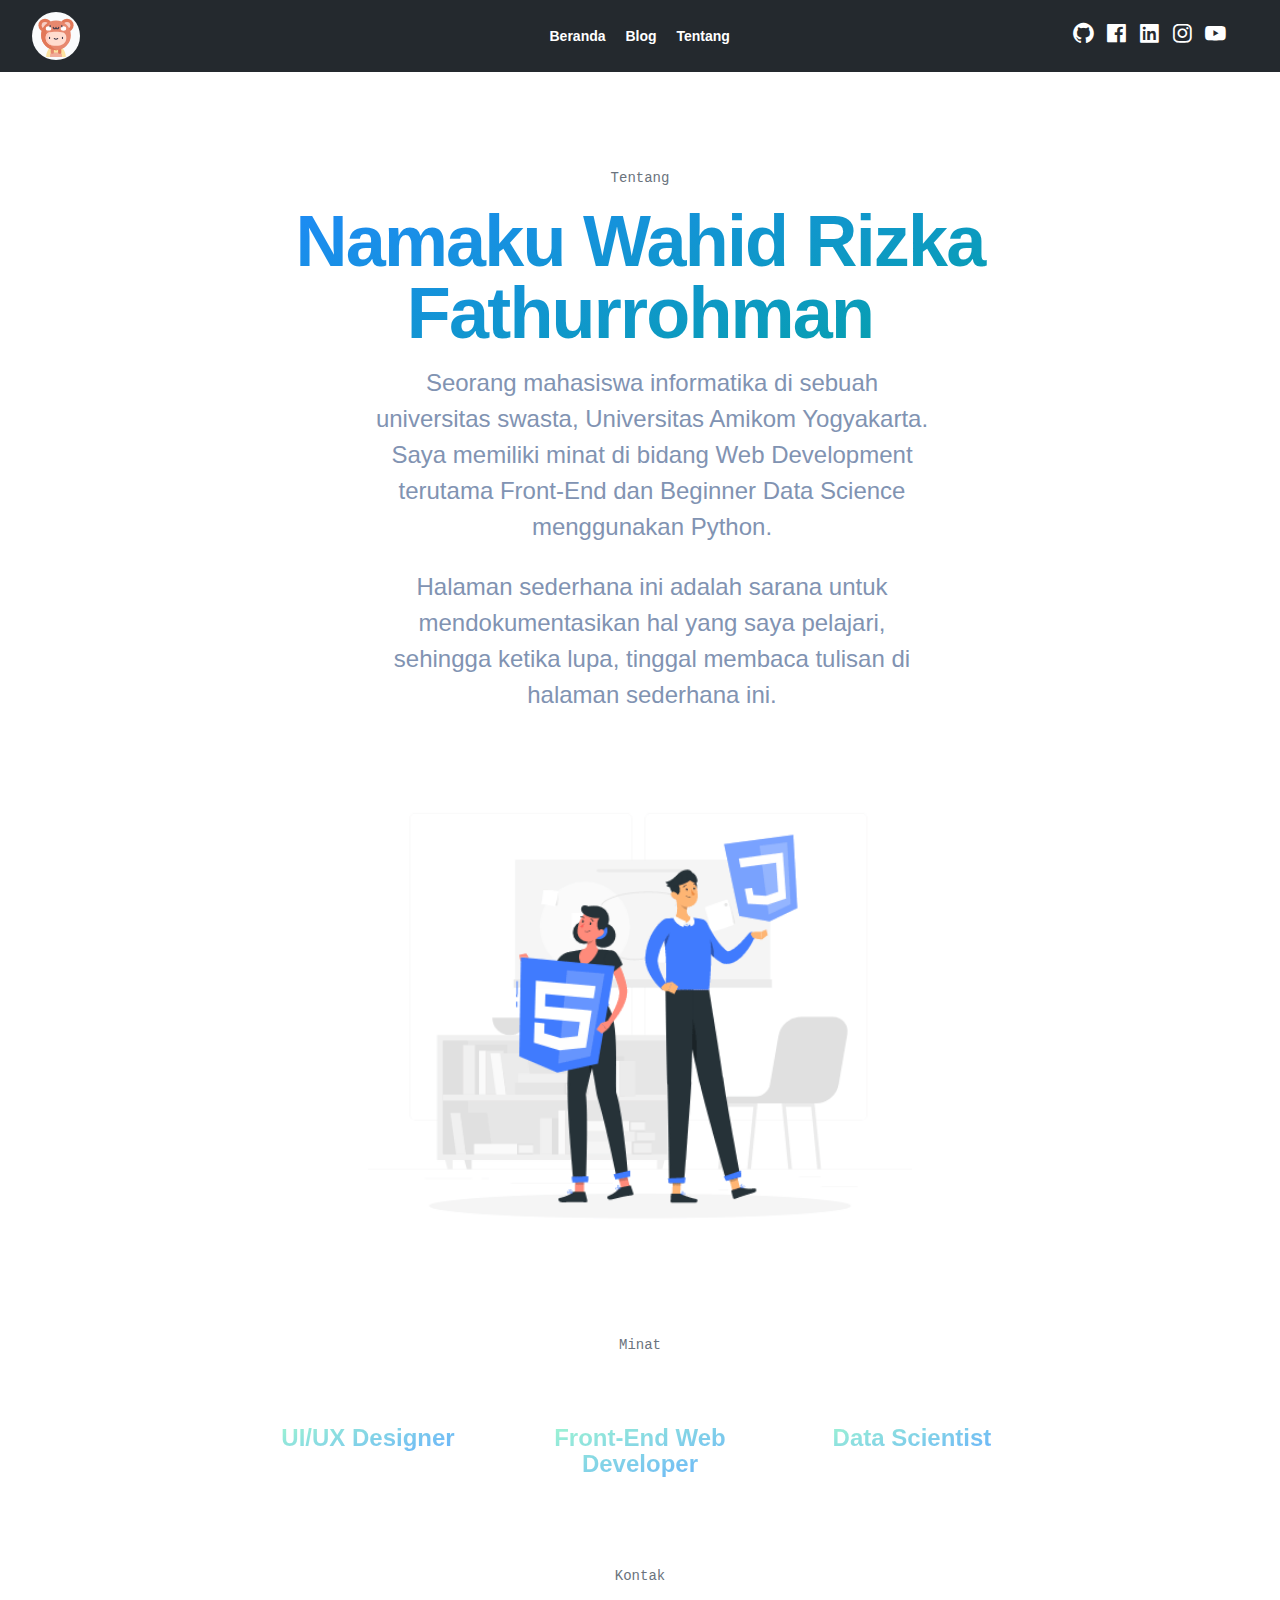
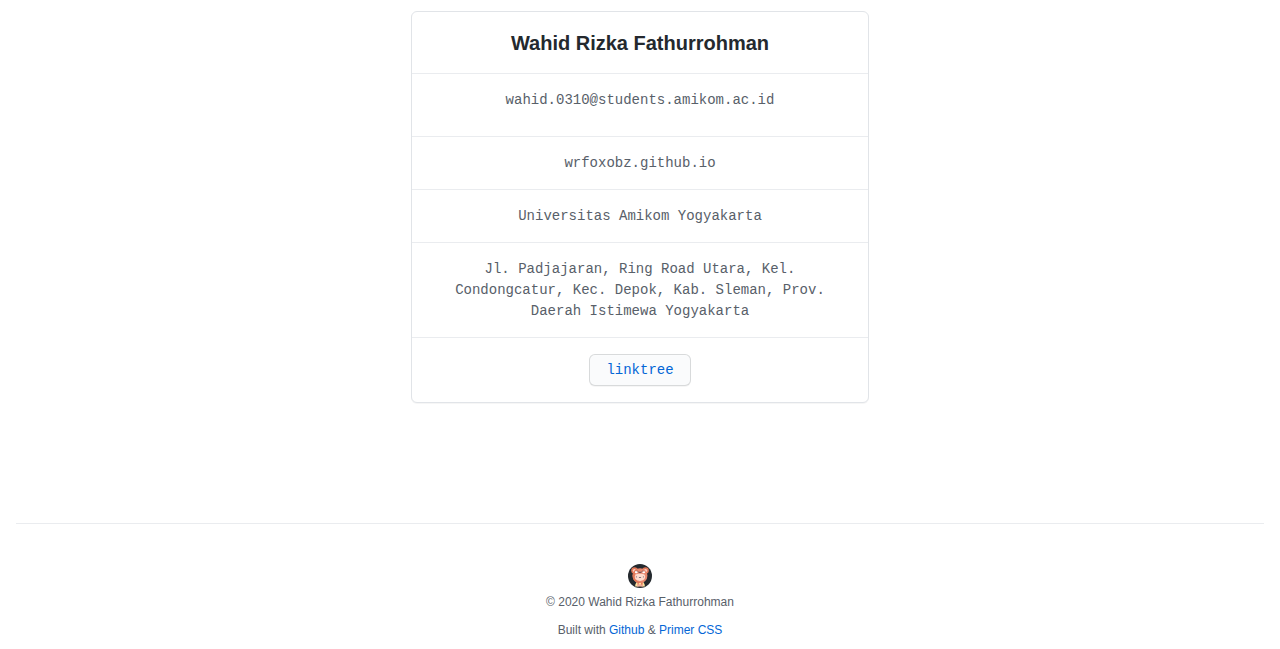
==== about.html @ 82e29614 "text modified" ====
<!DOCTYPE html>
<html lang="en">

<head>
    <meta charset="UTF-8">
    <meta name="viewport" content="width=device-width, initial-scale=1.0">
    <link rel="stylesheet" href="assets/css/primer.css">
    <link rel="stylesheet" href="assets/css/primer-git.css">
    <link rel="stylesheet" href="assets/css/primer-github.css">
    <link href='https://unpkg.com/boxicons@2.0.7/css/boxicons.min.css' rel='stylesheet'>

    <link rel="icon" href="assets/images/wrfmark-dark.svg">
    <title>About Wahid Rizka Fathurrohman</title>
</head>

<body class="page-responsive">
    <!-- Header -->
    <header class="Header px-3 px-md-4 px-lg-5 flex-wrap flex-md-nowrap anim-fade-in">
        <div class="Header-item mt-n1 mb-n1 d-none d-md-flex width-full">
            <a class="Header-link d-flex flex-column" href="index.html">
                <img height="48" src="assets/images/wrfmark-white.svg" alt="logo" title="Hi there, this is Wahid Rizka!">
            </a>
        </div>
        <div class="Header-item d-md-none">
            <button class="Header-link btn-link" type="button">
                    <i class='bx bx-menu bx-sm'></i>
                </button>
        </div>
        <div class="Header-item flex-column flex-md-row width-full flex-order-0 mr-0 mr-md-3 mt-3 mt-md-0 d-md-flex flex-order-1">
            <nav class="d-flex flex-column flex-md-row flex-self-stretch flex-md-self-auto d-none d-md-block">
                <a class="Header-link mt-md-n3 mb-md-n3 py-2 py-md-3 mr-0 mr-md-3 border-top border-md-top-0 border-white-fade-15" href="index.html">
                        Beranda
                    </a>
                <a class="Header-link mt-md-n3 mb-md-n3 py-2 py-md-3 mr-0 mr-md-3 border-top border-md-top-0 border-white-fade-15" href="blog.html">
                        Blog
                    </a>
                <a class="Header-link mt-md-n3 mb-md-n3 py-2 py-md-3 mr-0 mr-md-3 border-top border-md-top-0 border-white-fade-15" href="about.html">
                        Tentang
                    </a>
            </nav>
        </div>
        <div class="Header-item Header-item--full flex-justify-center d-md-none position-relative ">
            <a class="Header-link" href="#">
                <img height="48" src="assets/images/wrfmark-white.svg" alt="logo" title="Hi there, this is Wahid Rizka!">
            </a>
        </div>
        <div class="Header-item flex-column flex-md-row mr-0 mr-md-3 mt-3 mt-md-0 d-md-flex flex-order-2 d-none d-md-block">
            <a class="Header-link btn-link px-1" href="https://github.com/wrfOxobz" target="_blank">
                <i class='bx bxl-github bx-sm' title="Wahid Rizka on Github"></i>
            </a>
            <a class="Header-link btn-link px-1" href="https://www.facebook.com/wahidrizka03/" target="_blank">
                <i class='bx bxl-facebook-square bx-sm' title="Wahid Rizka on Facebook"></i>
            </a>
            <a class="Header-link btn-link px-1" href="https://www.linkedin.com/in/wahidrizka/" target="_blank">
                <i class='bx bxl-linkedin-square bx-sm' title="Wahid Rizka on LinkedIn"></i>
            </a>
            <a class="Header-link btn-link px-1" href="https://www.instagram.com/_wahidrizka/" target="_blank">
                <i class='bx bxl-instagram bx-sm' title="Wahid Rizka on Instagram"></i>
            </a>
            <a class="Header-link btn-link px-1" href="https://www.youtube.com/channel/UCZvTsy0wsMLFKFNL1YYfr5g" target="_blank">
                <i class='bx bxl-youtube bx-sm' title="Wahid Rizka on Youtube"></i>
            </a>
        </div>
        <div class="Header-item d-md-none">
            <details class="dropdown details-reset details-overlay d-inline-block Header-link btn-link">
                <summary aria-haspopup="true">
                    <i class='bx bx-plus bx-sm'></i>
                </summary>

                <ul class="dropdown-menu dropdown-menu-sw">
                    <li>
                        <a class="dropdown-item d-flex flex-row" href="https://github.com/wrfOxobz" target="_blank">
                            <i class='bx bxl-github bx-sm'></i>
                            <span class="ml-1">Github</span>
                        </a>
                    </li>
                    <li>
                        <a class="dropdown-item d-flex flex-row" href="https://www.facebook.com/wahidrizka03/" target="_blank">
                            <i class='bx bxl-facebook-square bx-sm'></i>
                            <span class="ml-1">Facebook</span>
                        </a>
                    </li>
                    <li>
                        <a class="dropdown-item d-flex flex-row" href="https://www.linkedin.com/in/wahidrizka/" target="_blank">
                            <i class='bx bxl-linkedin-square bx-sm'></i>
                            <span class="ml-1">LinkedIn</span>
                        </a>
                    </li>
                    <li>
                        <a class="dropdown-item d-flex flex-row" href="https://www.instagram.com/_wahidrizka/" target="_blank">
                            <i class='bx bxl-instagram bx-sm'></i>
                            <span class="ml-1">Instagram</span>
                        </a>
                    </li>
                    <li>
                        <a class="dropdown-item d-flex flex-row" href="https://www.youtube.com/channel/UCZvTsy0wsMLFKFNL1YYfr5g" target="_blank">
                            <i class='bx bxl-youtube bx-sm'></i>
                            <span class="ml-1">Youtube</span>
                        </a>
                    </li>
                </ul>
            </details>
        </div>
    </header>
    <!-- End Header -->

    <!-- Main -->
    <main class="container-lg px-3 px-md-5 overflow-hidden py-4 p-responsive text-center py-7 py-md-10">
        <h2 class="f5 text-normal text-gray-light mb-3 text-mono">Tentang</h2>
        <h1 class="h2-5-mktg-fluid h1-sm-mktg-fluid h0-lg-mktg-fluid mb-3-fluid position-relative z-2 text-gradient-blue-green">
            Namaku Wahid Rizka Fathurrohman
        </h1>
        <div class="container-sm mx-auto">
            <p class="f4-mktg-fluid f2-sm-mktg-fluid text-gray-light-mktg mr-lg-n4-fluid mb-4-fluid lh-condensed lh-sm-default position-relative z-2">
                Seorang mahasiswa informatika di sebuah universitas swasta, Universitas Amikom Yogyakarta. Saya memiliki minat di bidang Web Development terutama Front-End dan Beginner Data Science menggunakan Python.
            </p>
            <p class="f4-mktg-fluid f2-sm-mktg-fluid text-gray-light-mktg mr-lg-n4-fluid mb-4-fluid lh-condensed lh-sm-default position-relative z-2">
                Halaman sederhana ini adalah sarana untuk mendokumentasikan hal yang saya pelajari, sehingga ketika lupa, tinggal membaca tulisan di halaman sederhana ini.
            </p>
            <img class="width-full mt-3" src="assets/images/Languages.gif" alt="">
        </div>
        <div class="container-md pt-5 mb-4">
            <h2 class="f5 text-normal text-gray-light text-mono">Minat</h2>
            <aside class="d-md-flex flex-column flex-md-row py-4 pb-md-5 gutter-md-spacious">
                <div class="p-4 p-md-0 col-md-4 mb-md-0">
                    <div class="pt-4 no-underline">
                        <img src="https://ghicons.github.com/assets/images/blue/svg/GitHub%20Mobile.svg" alt="">
                        <h3 class="h5-5-mktg-fluid h4-md-mktg-fluid text-gradient-mint-blue-dark">UI/UX Designer</h3>
                    </div>
                </div>
                <div class="p-4 p-md-0 col-md-4 mb-md-0">
                    <div class="pt-4 no-underline">
                        <img src="https://ghicons.github.com/assets/images/blue/svg/GitHub%20CLI.svg" alt="">
                        <h3 class="h5-5-mktg-fluid h4-md-mktg-fluid text-gradient-mint-blue-dark">Front-End Web Developer</h3>
                    </div>
                </div>
                <div class="p-4 p-md-0 col-md-4 mb-md-0">
                    <div class="pt-4 no-underline">
                        <img src="https://ghicons.github.com/assets/images/blue/svg/Machine%20learning.svg" alt="">
                        <h3 class="h5-5-mktg-fluid h4-md-mktg-fluid text-gradient-mint-blue-dark">Data Scientist</h3>
                    </div>
                </div>
            </aside>
        </div>
        <div class="container-md pt-5 col-6 p-responsive">
            <h2 class="f5 text-normal text-gray-light text-mono">Kontak</h2>
            <div class="Box box-shadow my-4">
                <div class="Box-row">
                    <h3 class="m-0">Wahid Rizka Fathurrohman</h3>
                </div>
                <div class="Box-row Box-row--hover-blue">
                    <p class="text-gray text-mono">
                        wahid.0310@students.amikom.ac.id
                    </p>
                </div>
                <div class="Box-row Box-row--hover-blue">
                    <p class="mb-0 text-gray text-mono">
                        wrfoxobz.github.io
                    </p>
                </div>
                <div class=" Box-row Box-row--hover-blue ">
                    <p class="mb-0 text-gray text-mono ">
                        Universitas Amikom Yogyakarta
                    </p>
                </div>
                <div class="Box-row Box-row--hover-blue ">
                    <p class="mb-0 text-gray text-mono ">
                        Jl. Padjajaran, Ring Road Utara, Kel. Condongcatur, Kec. Depok, Kab. Sleman, Prov. Daerah Istimewa Yogyakarta
                    </p>
                </div>
                <div class="Box-row Box-row--hover-blue">
                    <a class="btn btn-outline text-mono no-underline" href="https://linktr.ee/wahidrizka" target="_blank">
                        linktree
                    </a>
                </div>
            </div>
        </div>
    </main>
    <!-- End Main -->

    <!-- Footer -->
    <footer class="footer container-xl width-full p-responsive ">
        <div class="d-flex flex-column flex-wrap flex-items-center pt-6 f6 text-gray border-top border-gray-light ">
            <a aria-label="Homepage " title=" " class="footer-octicon " href="index.html ">
                <img src="assets/images/wrfmark-dark.svg " height="24 " alt=" ">
            </a>
            <p>© 2020 Wahid Rizka Fathurrohman</p>
            <p>Built with <a href="https://github.com/ " target="_blank ">Github</a> & <a href="https://primer.style/css/ " target="_blank ">Primer CSS</a></p>
        </div>
    </footer>
    <!-- End Footer -->
    <!-- Main JS -->
    <script src="assets/js/main.js "></script>
</body>

</html>
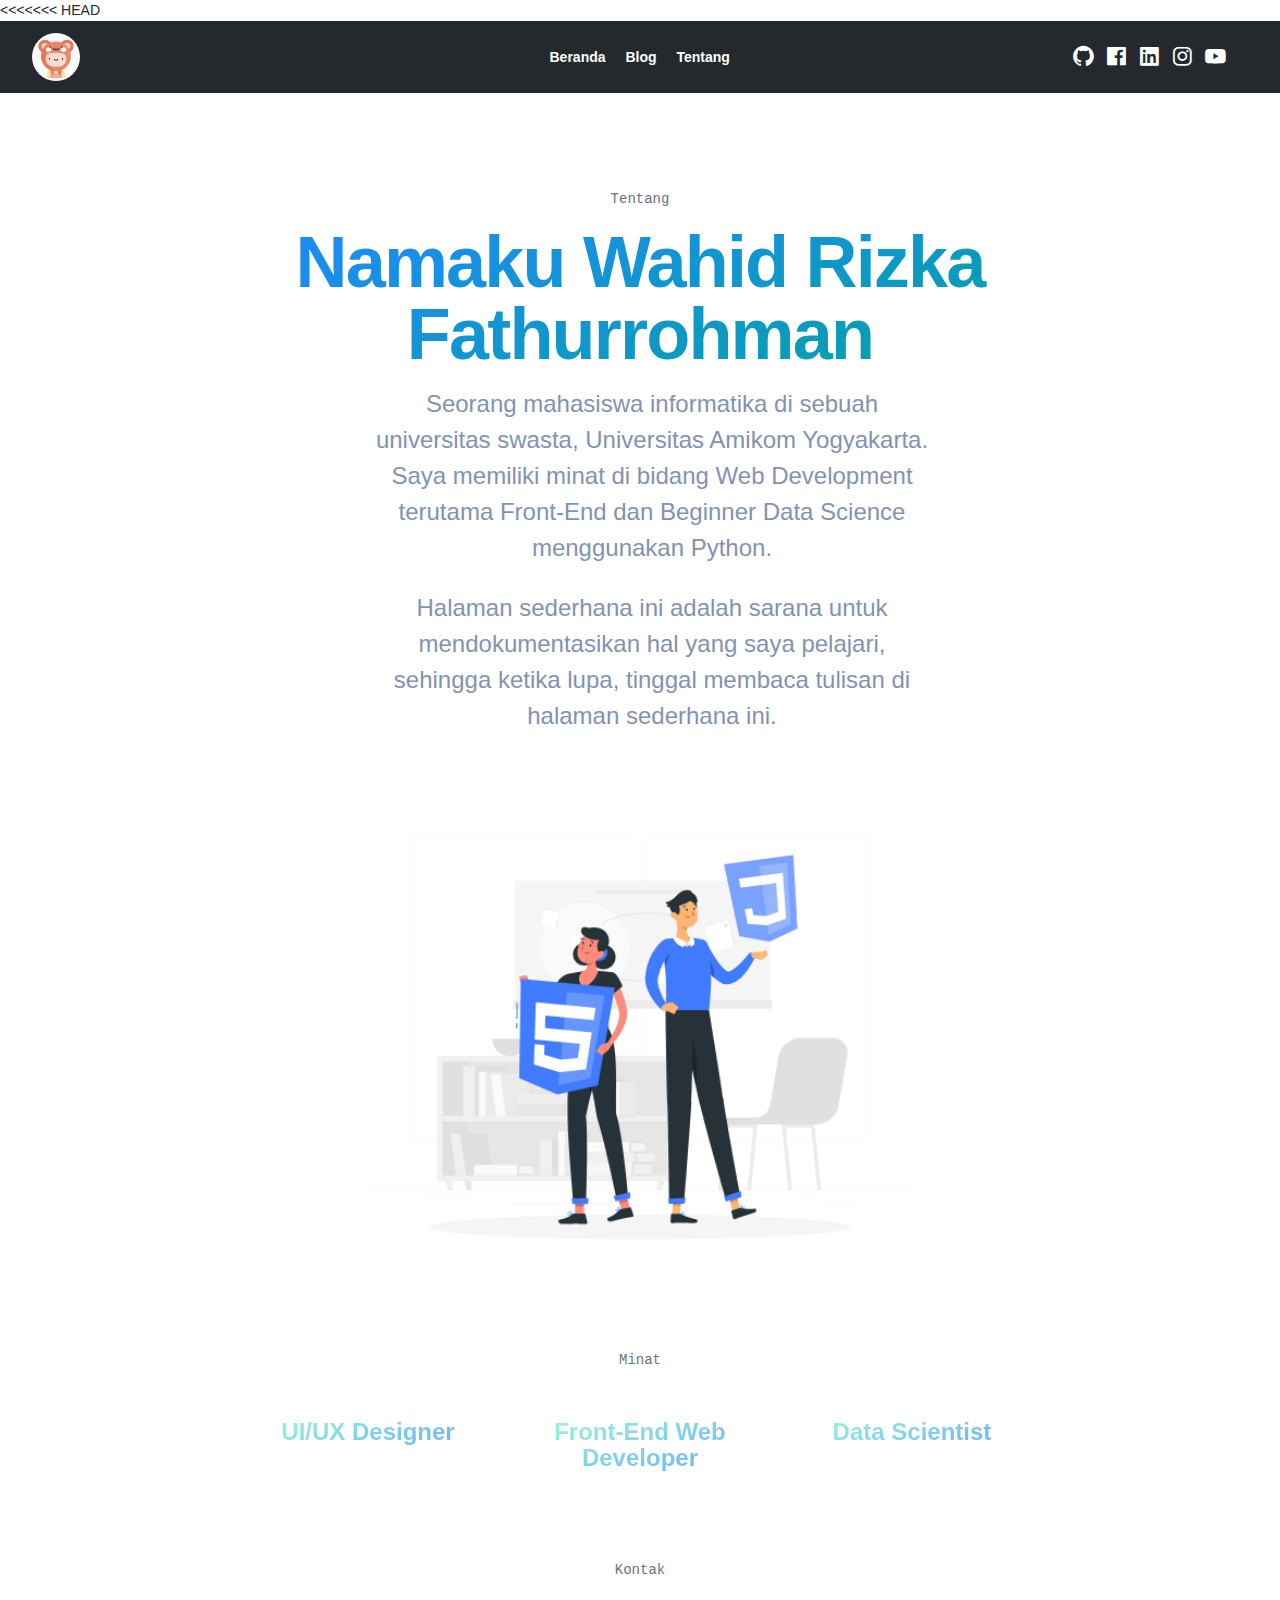
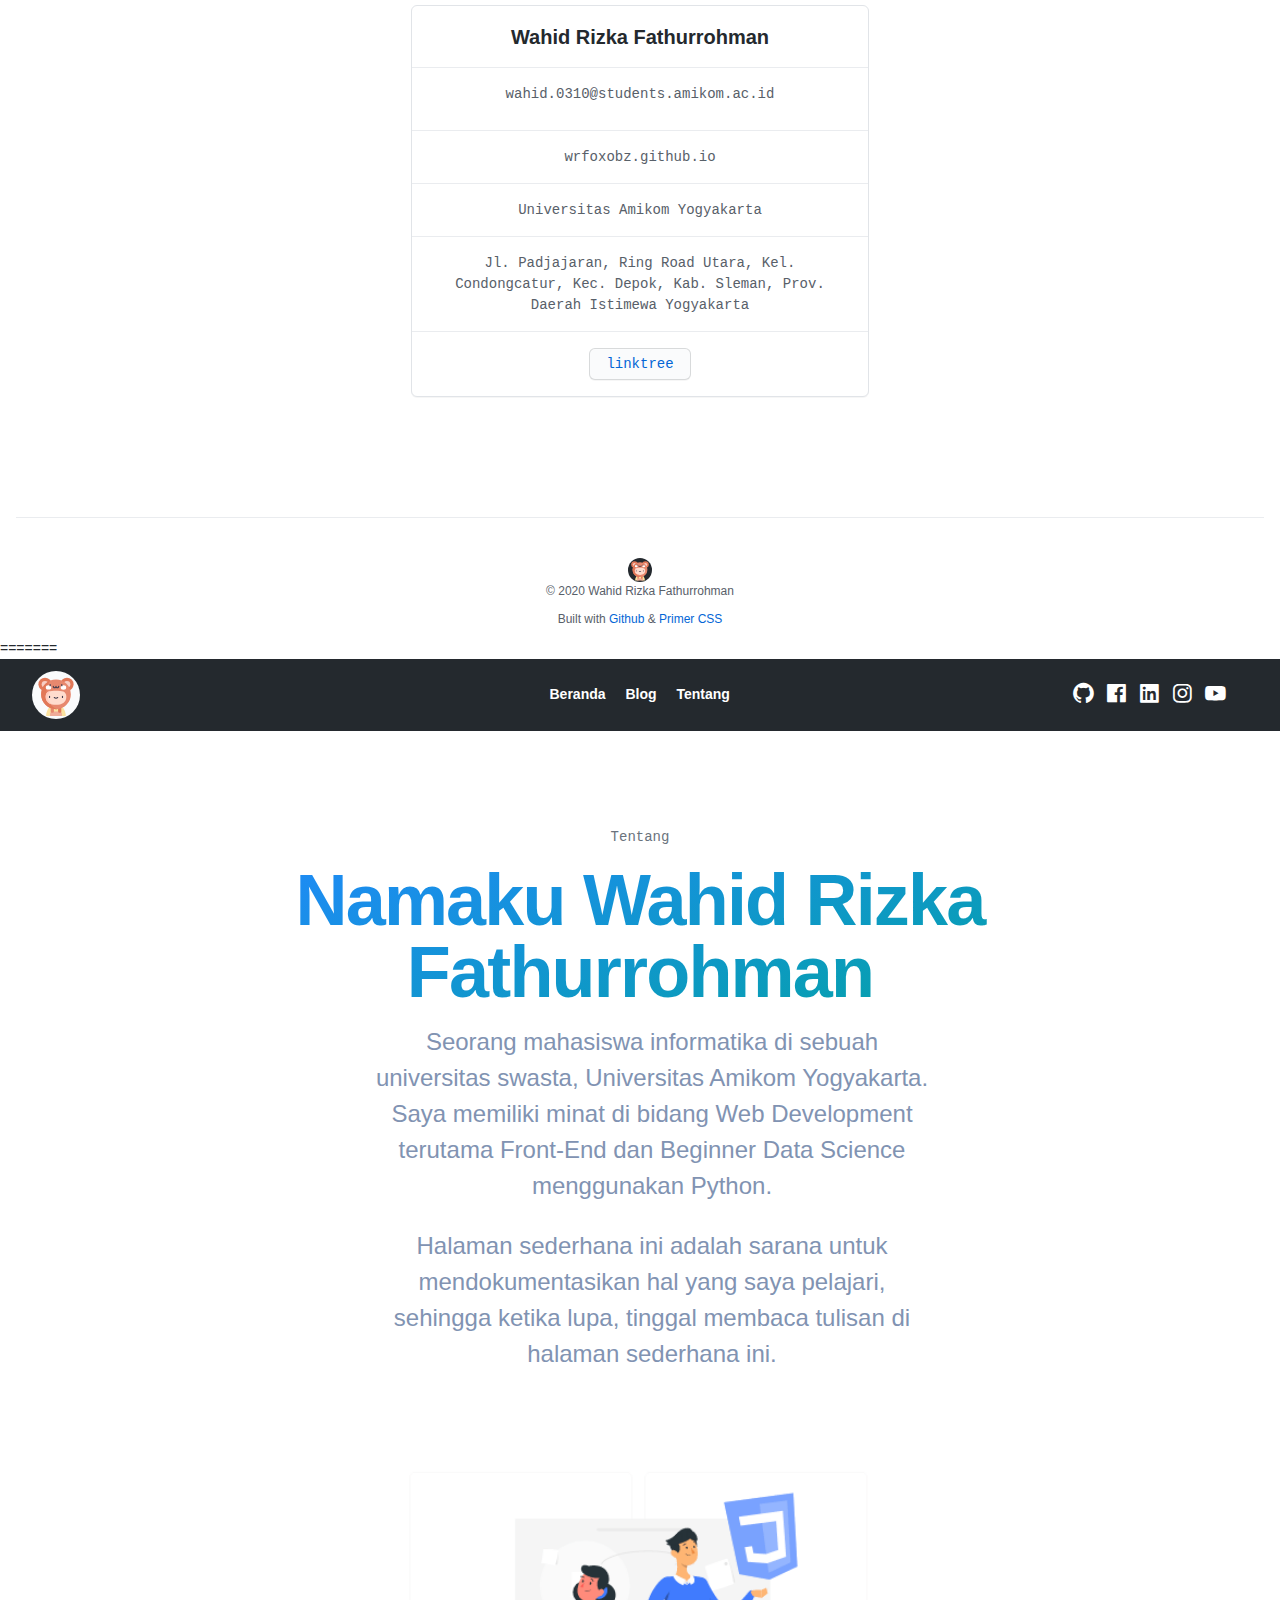
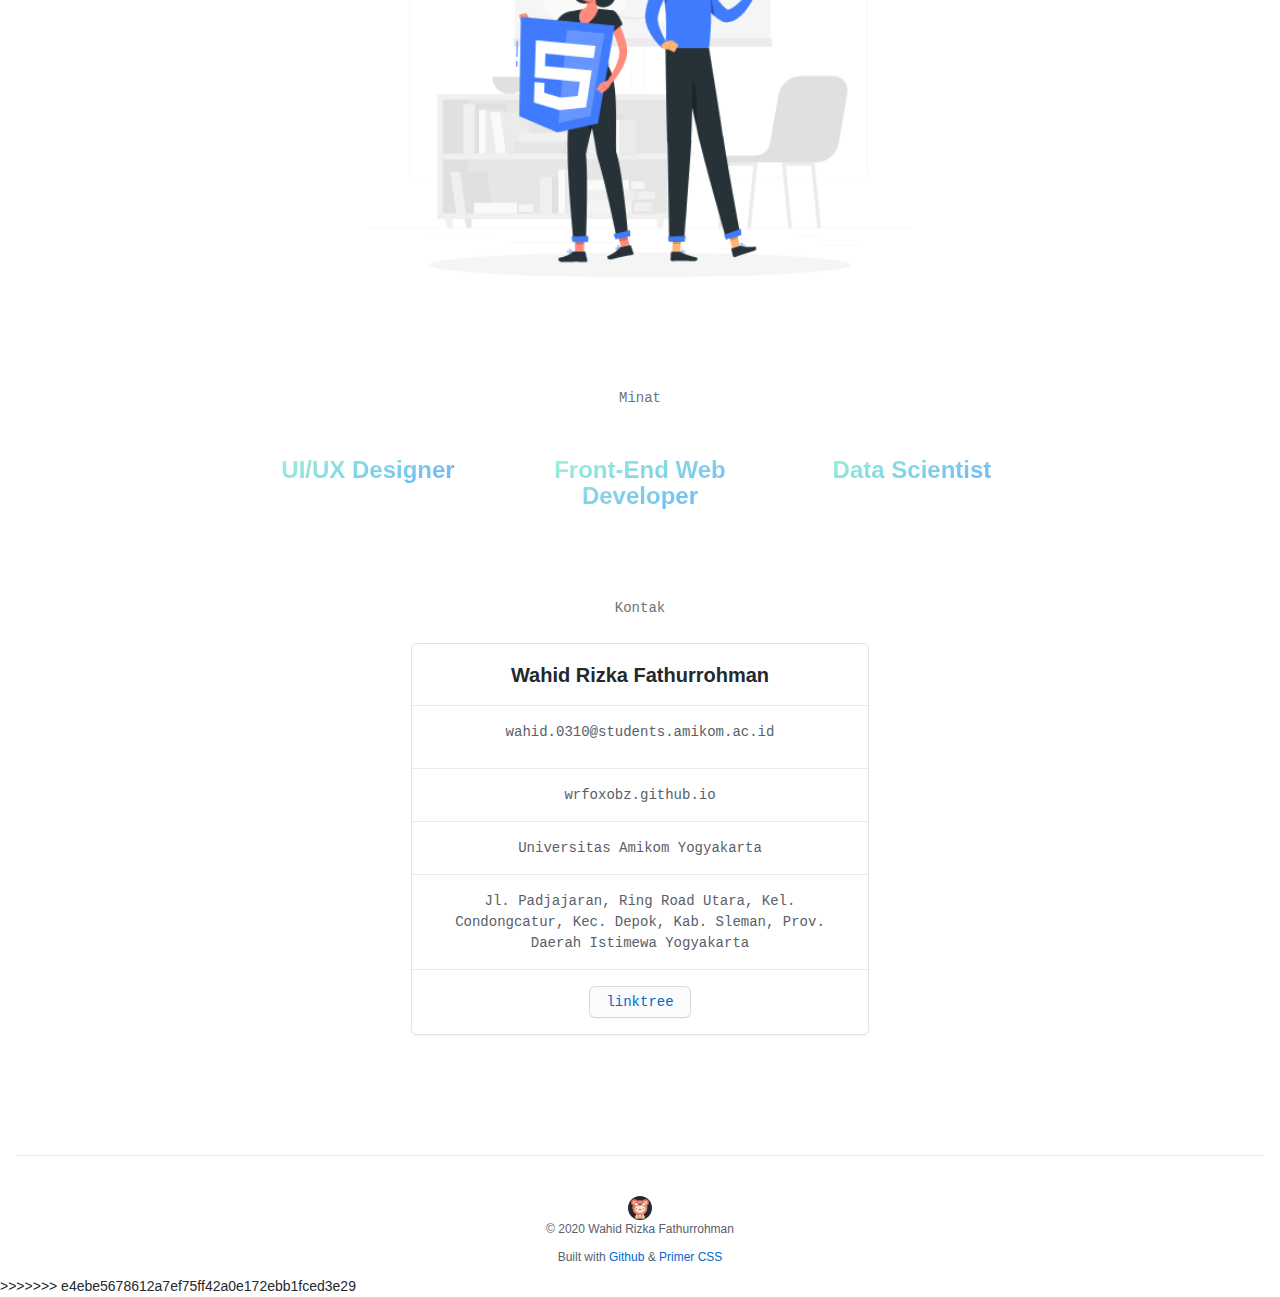
==== commit bbb67974: "update blog page" ====
--- a/about.html
+++ b/about.html
@@ -1,196 +1,394 @@
-<!DOCTYPE html>
-<html lang="en">
-
-<head>
-    <meta charset="UTF-8">
-    <meta name="viewport" content="width=device-width, initial-scale=1.0">
-    <link rel="stylesheet" href="assets/css/primer.css">
-    <link rel="stylesheet" href="assets/css/primer-git.css">
-    <link rel="stylesheet" href="assets/css/primer-github.css">
-    <link href='https://unpkg.com/boxicons@2.0.7/css/boxicons.min.css' rel='stylesheet'>
-
-    <link rel="icon" href="assets/images/wrfmark-dark.svg">
-    <title>About Wahid Rizka Fathurrohman</title>
-</head>
-
-<body class="page-responsive">
-    <!-- Header -->
-    <header class="Header px-3 px-md-4 px-lg-5 flex-wrap flex-md-nowrap anim-fade-in">
-        <div class="Header-item mt-n1 mb-n1 d-none d-md-flex width-full">
-            <a class="Header-link d-flex flex-column" href="index.html">
-                <img height="48" src="assets/images/wrfmark-white.svg" alt="logo" title="Hi there, this is Wahid Rizka!">
-            </a>
-        </div>
-        <div class="Header-item d-md-none">
-            <button class="Header-link btn-link" type="button">
-                    <i class='bx bx-menu bx-sm'></i>
-                </button>
-        </div>
-        <div class="Header-item flex-column flex-md-row width-full flex-order-0 mr-0 mr-md-3 mt-3 mt-md-0 d-md-flex flex-order-1">
-            <nav class="d-flex flex-column flex-md-row flex-self-stretch flex-md-self-auto d-none d-md-block">
-                <a class="Header-link mt-md-n3 mb-md-n3 py-2 py-md-3 mr-0 mr-md-3 border-top border-md-top-0 border-white-fade-15" href="index.html">
-                        Beranda
-                    </a>
-                <a class="Header-link mt-md-n3 mb-md-n3 py-2 py-md-3 mr-0 mr-md-3 border-top border-md-top-0 border-white-fade-15" href="blog.html">
-                        Blog
-                    </a>
-                <a class="Header-link mt-md-n3 mb-md-n3 py-2 py-md-3 mr-0 mr-md-3 border-top border-md-top-0 border-white-fade-15" href="about.html">
-                        Tentang
-                    </a>
-            </nav>
-        </div>
-        <div class="Header-item Header-item--full flex-justify-center d-md-none position-relative ">
-            <a class="Header-link" href="#">
-                <img height="48" src="assets/images/wrfmark-white.svg" alt="logo" title="Hi there, this is Wahid Rizka!">
-            </a>
-        </div>
-        <div class="Header-item flex-column flex-md-row mr-0 mr-md-3 mt-3 mt-md-0 d-md-flex flex-order-2 d-none d-md-block">
-            <a class="Header-link btn-link px-1" href="https://github.com/wrfOxobz" target="_blank">
-                <i class='bx bxl-github bx-sm' title="Wahid Rizka on Github"></i>
-            </a>
-            <a class="Header-link btn-link px-1" href="https://www.facebook.com/wahidrizka03/" target="_blank">
-                <i class='bx bxl-facebook-square bx-sm' title="Wahid Rizka on Facebook"></i>
-            </a>
-            <a class="Header-link btn-link px-1" href="https://www.linkedin.com/in/wahidrizka/" target="_blank">
-                <i class='bx bxl-linkedin-square bx-sm' title="Wahid Rizka on LinkedIn"></i>
-            </a>
-            <a class="Header-link btn-link px-1" href="https://www.instagram.com/_wahidrizka/" target="_blank">
-                <i class='bx bxl-instagram bx-sm' title="Wahid Rizka on Instagram"></i>
-            </a>
-            <a class="Header-link btn-link px-1" href="https://www.youtube.com/channel/UCZvTsy0wsMLFKFNL1YYfr5g" target="_blank">
-                <i class='bx bxl-youtube bx-sm' title="Wahid Rizka on Youtube"></i>
-            </a>
-        </div>
-        <div class="Header-item d-md-none">
-            <details class="dropdown details-reset details-overlay d-inline-block Header-link btn-link">
-                <summary aria-haspopup="true">
-                    <i class='bx bx-plus bx-sm'></i>
-                </summary>
-
-                <ul class="dropdown-menu dropdown-menu-sw">
-                    <li>
-                        <a class="dropdown-item d-flex flex-row" href="https://github.com/wrfOxobz" target="_blank">
-                            <i class='bx bxl-github bx-sm'></i>
-                            <span class="ml-1">Github</span>
-                        </a>
-                    </li>
-                    <li>
-                        <a class="dropdown-item d-flex flex-row" href="https://www.facebook.com/wahidrizka03/" target="_blank">
-                            <i class='bx bxl-facebook-square bx-sm'></i>
-                            <span class="ml-1">Facebook</span>
-                        </a>
-                    </li>
-                    <li>
-                        <a class="dropdown-item d-flex flex-row" href="https://www.linkedin.com/in/wahidrizka/" target="_blank">
-                            <i class='bx bxl-linkedin-square bx-sm'></i>
-                            <span class="ml-1">LinkedIn</span>
-                        </a>
-                    </li>
-                    <li>
-                        <a class="dropdown-item d-flex flex-row" href="https://www.instagram.com/_wahidrizka/" target="_blank">
-                            <i class='bx bxl-instagram bx-sm'></i>
-                            <span class="ml-1">Instagram</span>
-                        </a>
-                    </li>
-                    <li>
-                        <a class="dropdown-item d-flex flex-row" href="https://www.youtube.com/channel/UCZvTsy0wsMLFKFNL1YYfr5g" target="_blank">
-                            <i class='bx bxl-youtube bx-sm'></i>
-                            <span class="ml-1">Youtube</span>
-                        </a>
-                    </li>
-                </ul>
-            </details>
-        </div>
-    </header>
-    <!-- End Header -->
-
-    <!-- Main -->
-    <main class="container-lg px-3 px-md-5 overflow-hidden py-4 p-responsive text-center py-7 py-md-10">
-        <h2 class="f5 text-normal text-gray-light mb-3 text-mono">Tentang</h2>
-        <h1 class="h2-5-mktg-fluid h1-sm-mktg-fluid h0-lg-mktg-fluid mb-3-fluid position-relative z-2 text-gradient-blue-green">
-            Namaku Wahid Rizka Fathurrohman
-        </h1>
-        <div class="container-sm mx-auto">
-            <p class="f4-mktg-fluid f2-sm-mktg-fluid text-gray-light-mktg mr-lg-n4-fluid mb-4-fluid lh-condensed lh-sm-default position-relative z-2">
-                Seorang mahasiswa informatika di sebuah universitas swasta, Universitas Amikom Yogyakarta. Saya memiliki minat di bidang Web Development terutama Front-End dan Beginner Data Science menggunakan Python.
-            </p>
-            <p class="f4-mktg-fluid f2-sm-mktg-fluid text-gray-light-mktg mr-lg-n4-fluid mb-4-fluid lh-condensed lh-sm-default position-relative z-2">
-                Halaman sederhana ini adalah sarana untuk mendokumentasikan hal yang saya pelajari, sehingga ketika lupa, tinggal membaca tulisan di halaman sederhana ini.
-            </p>
-            <img class="width-full mt-3" src="assets/images/Languages.gif" alt="">
-        </div>
-        <div class="container-md pt-5 mb-4">
-            <h2 class="f5 text-normal text-gray-light text-mono">Minat</h2>
-            <aside class="d-md-flex flex-column flex-md-row py-4 pb-md-5 gutter-md-spacious">
-                <div class="p-4 p-md-0 col-md-4 mb-md-0">
-                    <div class="pt-4 no-underline">
-                        <img src="https://ghicons.github.com/assets/images/blue/svg/GitHub%20Mobile.svg" alt="">
-                        <h3 class="h5-5-mktg-fluid h4-md-mktg-fluid text-gradient-mint-blue-dark">UI/UX Designer</h3>
-                    </div>
-                </div>
-                <div class="p-4 p-md-0 col-md-4 mb-md-0">
-                    <div class="pt-4 no-underline">
-                        <img src="https://ghicons.github.com/assets/images/blue/svg/GitHub%20CLI.svg" alt="">
-                        <h3 class="h5-5-mktg-fluid h4-md-mktg-fluid text-gradient-mint-blue-dark">Front-End Web Developer</h3>
-                    </div>
-                </div>
-                <div class="p-4 p-md-0 col-md-4 mb-md-0">
-                    <div class="pt-4 no-underline">
-                        <img src="https://ghicons.github.com/assets/images/blue/svg/Machine%20learning.svg" alt="">
-                        <h3 class="h5-5-mktg-fluid h4-md-mktg-fluid text-gradient-mint-blue-dark">Data Scientist</h3>
-                    </div>
-                </div>
-            </aside>
-        </div>
-        <div class="container-md pt-5 col-6 p-responsive">
-            <h2 class="f5 text-normal text-gray-light text-mono">Kontak</h2>
-            <div class="Box box-shadow my-4">
-                <div class="Box-row">
-                    <h3 class="m-0">Wahid Rizka Fathurrohman</h3>
-                </div>
-                <div class="Box-row Box-row--hover-blue">
-                    <p class="text-gray text-mono">
-                        wahid.0310@students.amikom.ac.id
-                    </p>
-                </div>
-                <div class="Box-row Box-row--hover-blue">
-                    <p class="mb-0 text-gray text-mono">
-                        wrfoxobz.github.io
-                    </p>
-                </div>
-                <div class=" Box-row Box-row--hover-blue ">
-                    <p class="mb-0 text-gray text-mono ">
-                        Universitas Amikom Yogyakarta
-                    </p>
-                </div>
-                <div class="Box-row Box-row--hover-blue ">
-                    <p class="mb-0 text-gray text-mono ">
-                        Jl. Padjajaran, Ring Road Utara, Kel. Condongcatur, Kec. Depok, Kab. Sleman, Prov. Daerah Istimewa Yogyakarta
-                    </p>
-                </div>
-                <div class="Box-row Box-row--hover-blue">
-                    <a class="btn btn-outline text-mono no-underline" href="https://linktr.ee/wahidrizka" target="_blank">
-                        linktree
-                    </a>
-                </div>
-            </div>
-        </div>
-    </main>
-    <!-- End Main -->
-
-    <!-- Footer -->
-    <footer class="footer container-xl width-full p-responsive ">
-        <div class="d-flex flex-column flex-wrap flex-items-center pt-6 f6 text-gray border-top border-gray-light ">
-            <a aria-label="Homepage " title=" " class="footer-octicon " href="index.html ">
-                <img src="assets/images/wrfmark-dark.svg " height="24 " alt=" ">
-            </a>
-            <p>© 2020 Wahid Rizka Fathurrohman</p>
-            <p>Built with <a href="https://github.com/ " target="_blank ">Github</a> & <a href="https://primer.style/css/ " target="_blank ">Primer CSS</a></p>
-        </div>
-    </footer>
-    <!-- End Footer -->
-    <!-- Main JS -->
-    <script src="assets/js/main.js "></script>
-</body>
-
-</html>+<<<<<<< HEAD <!DOCTYPE html>
+    <html lang="en">
+
+    <head>
+        <meta charset="UTF-8">
+        <meta name="viewport" content="width=device-width, initial-scale=1.0">
+        <link rel="stylesheet" href="assets/css/primer.css">
+        <link rel="stylesheet" href="assets/css/primer-git.css">
+        <link rel="stylesheet" href="assets/css/primer-github.css">
+        <link href='https://unpkg.com/boxicons@2.0.7/css/boxicons.min.css' rel='stylesheet'>
+
+        <link rel="icon" href="assets/images/wrfmark-dark.svg">
+        <title>About Wahid Rizka Fathurrohman</title>
+    </head>
+
+    <body class="page-responsive">
+        <!-- Header -->
+        <header class="Header px-3 px-md-4 px-lg-5 flex-wrap flex-md-nowrap anim-fade-in">
+            <div class="Header-item mt-n1 mb-n1 d-none d-md-flex width-full">
+                <a class="Header-link d-flex flex-column" href="index.html">
+                    <img height="48" src="assets/images/wrfmark-white.svg" alt="logo" title="Hi there, this is Wahid Rizka!">
+                </a>
+            </div>
+            <div class="Header-item d-md-none">
+                <button class="Header-link btn-link" type="button">
+                    <i class='bx bx-menu bx-sm'></i>
+                </button>
+            </div>
+            <div class="Header-item flex-column flex-md-row width-full flex-order-0 mr-0 mr-md-3 mt-3 mt-md-0 d-md-flex flex-order-1">
+                <nav class="d-flex flex-column flex-md-row flex-self-stretch flex-md-self-auto d-none d-md-block">
+                    <a class="Header-link mt-md-n3 mb-md-n3 py-2 py-md-3 mr-0 mr-md-3 border-top border-md-top-0 border-white-fade-15" href="index.html">
+                        Beranda
+                    </a>
+                    <a class="Header-link mt-md-n3 mb-md-n3 py-2 py-md-3 mr-0 mr-md-3 border-top border-md-top-0 border-white-fade-15" href="https://wrfoxobz.hashnode.dev/" target="_blank">
+                        Blog
+                    </a>
+                    <a class="Header-link mt-md-n3 mb-md-n3 py-2 py-md-3 mr-0 mr-md-3 border-top border-md-top-0 border-white-fade-15" href="about.html">
+                        Tentang
+                    </a>
+                </nav>
+            </div>
+            <div class="Header-item Header-item--full flex-justify-center d-md-none position-relative ">
+                <a class="Header-link" href="#">
+                    <img height="48" src="assets/images/wrfmark-white.svg" alt="logo" title="Hi there, this is Wahid Rizka!">
+                </a>
+            </div>
+            <div class="Header-item flex-column flex-md-row mr-0 mr-md-3 mt-3 mt-md-0 d-md-flex flex-order-2 d-none d-md-block">
+                <a class="Header-link btn-link px-1" href="https://github.com/wrfOxobz" target="_blank">
+                    <i class='bx bxl-github bx-sm' title="Wahid Rizka on Github"></i>
+                </a>
+                <a class="Header-link btn-link px-1" href="https://www.facebook.com/wahidrizka03/" target="_blank">
+                    <i class='bx bxl-facebook-square bx-sm' title="Wahid Rizka on Facebook"></i>
+                </a>
+                <a class="Header-link btn-link px-1" href="https://www.linkedin.com/in/wahidrizka/" target="_blank">
+                    <i class='bx bxl-linkedin-square bx-sm' title="Wahid Rizka on LinkedIn"></i>
+                </a>
+                <a class="Header-link btn-link px-1" href="https://www.instagram.com/_wahidrizka/" target="_blank">
+                    <i class='bx bxl-instagram bx-sm' title="Wahid Rizka on Instagram"></i>
+                </a>
+                <a class="Header-link btn-link px-1" href="https://www.youtube.com/channel/UCZvTsy0wsMLFKFNL1YYfr5g" target="_blank">
+                    <i class='bx bxl-youtube bx-sm' title="Wahid Rizka on Youtube"></i>
+                </a>
+            </div>
+            <div class="Header-item d-md-none">
+                <details class="dropdown details-reset details-overlay d-inline-block Header-link btn-link">
+                    <summary aria-haspopup="true">
+                        <i class='bx bx-plus bx-sm'></i>
+                    </summary>
+
+                    <ul class="dropdown-menu dropdown-menu-sw">
+                        <li>
+                            <a class="dropdown-item d-flex flex-row" href="https://github.com/wrfOxobz" target="_blank">
+                                <i class='bx bxl-github bx-sm'></i>
+                                <span class="ml-1">Github</span>
+                            </a>
+                        </li>
+                        <li>
+                            <a class="dropdown-item d-flex flex-row" href="https://www.facebook.com/wahidrizka03/" target="_blank">
+                                <i class='bx bxl-facebook-square bx-sm'></i>
+                                <span class="ml-1">Facebook</span>
+                            </a>
+                        </li>
+                        <li>
+                            <a class="dropdown-item d-flex flex-row" href="https://www.linkedin.com/in/wahidrizka/" target="_blank">
+                                <i class='bx bxl-linkedin-square bx-sm'></i>
+                                <span class="ml-1">LinkedIn</span>
+                            </a>
+                        </li>
+                        <li>
+                            <a class="dropdown-item d-flex flex-row" href="https://www.instagram.com/_wahidrizka/" target="_blank">
+                                <i class='bx bxl-instagram bx-sm'></i>
+                                <span class="ml-1">Instagram</span>
+                            </a>
+                        </li>
+                        <li>
+                            <a class="dropdown-item d-flex flex-row" href="https://www.youtube.com/channel/UCZvTsy0wsMLFKFNL1YYfr5g" target="_blank">
+                                <i class='bx bxl-youtube bx-sm'></i>
+                                <span class="ml-1">Youtube</span>
+                            </a>
+                        </li>
+                    </ul>
+                </details>
+            </div>
+        </header>
+        <!-- End Header -->
+
+        <!-- Main -->
+        <main class="container-lg px-3 px-md-5 overflow-hidden py-4 p-responsive text-center py-7 py-md-10">
+            <h2 class="f5 text-normal text-gray-light mb-3 text-mono">Tentang</h2>
+            <h1 class="h2-5-mktg-fluid h1-sm-mktg-fluid h0-lg-mktg-fluid mb-3-fluid position-relative z-2 text-gradient-blue-green">
+                Namaku Wahid Rizka Fathurrohman
+            </h1>
+            <div class="container-sm mx-auto">
+                <p class="f4-mktg-fluid f2-sm-mktg-fluid text-gray-light-mktg mr-lg-n4-fluid mb-4-fluid lh-condensed lh-sm-default position-relative z-2">
+                    Seorang mahasiswa informatika di sebuah universitas swasta, Universitas Amikom Yogyakarta. Saya memiliki minat di bidang Web Development terutama Front-End dan Beginner Data Science menggunakan Python.
+                </p>
+                <p class="f4-mktg-fluid f2-sm-mktg-fluid text-gray-light-mktg mr-lg-n4-fluid mb-4-fluid lh-condensed lh-sm-default position-relative z-2">
+                    Halaman sederhana ini adalah sarana untuk mendokumentasikan hal yang saya pelajari, sehingga ketika lupa, tinggal membaca tulisan di halaman sederhana ini.
+                </p>
+                <img class="width-full mt-3" src="assets/images/Languages.gif" alt="WahidRizka - Languages">
+            </div>
+            <div class="container-md pt-5 mb-4">
+                <h2 class="f5 text-normal text-gray-light text-mono">Minat</h2>
+                <aside class="d-md-flex flex-column flex-md-row py-4 pb-md-5 gutter-md-spacious">
+                    <div class="p-4 p-md-0 col-md-4 mb-md-0">
+                        <div class="pt-4 no-underline">
+                            <img src="https://ghicons.github.com/assets/images/blue/svg/GitHub%20Mobile.svg" alt="">
+                            <h3 class="h5-5-mktg-fluid h4-md-mktg-fluid text-gradient-mint-blue-dark">UI/UX Designer</h3>
+                        </div>
+                    </div>
+                    <div class="p-4 p-md-0 col-md-4 mb-md-0">
+                        <div class="pt-4 no-underline">
+                            <img src="https://ghicons.github.com/assets/images/blue/svg/GitHub%20CLI.svg" alt="">
+                            <h3 class="h5-5-mktg-fluid h4-md-mktg-fluid text-gradient-mint-blue-dark">Front-End Web Developer</h3>
+                        </div>
+                    </div>
+                    <div class="p-4 p-md-0 col-md-4 mb-md-0">
+                        <div class="pt-4 no-underline">
+                            <img src="https://ghicons.github.com/assets/images/blue/svg/Machine%20learning.svg" alt="">
+                            <h3 class="h5-5-mktg-fluid h4-md-mktg-fluid text-gradient-mint-blue-dark">Data Scientist</h3>
+                        </div>
+                    </div>
+                </aside>
+            </div>
+            <div class="container-md pt-5 col-6 p-responsive">
+                <h2 class="f5 text-normal text-gray-light text-mono">Kontak</h2>
+                <div class="Box box-shadow my-4">
+                    <div class="Box-row">
+                        <h3 class="m-0">Wahid Rizka Fathurrohman</h3>
+                    </div>
+                    <div class="Box-row Box-row--hover-blue">
+                        <p class="text-gray text-mono">
+                            wahid.0310@students.amikom.ac.id
+                        </p>
+                    </div>
+                    <div class="Box-row Box-row--hover-blue">
+                        <p class="mb-0 text-gray text-mono">
+                            wrfoxobz.github.io
+                        </p>
+                    </div>
+                    <div class=" Box-row Box-row--hover-blue ">
+                        <p class="mb-0 text-gray text-mono ">
+                            Universitas Amikom Yogyakarta
+                        </p>
+                    </div>
+                    <div class="Box-row Box-row--hover-blue ">
+                        <p class="mb-0 text-gray text-mono ">
+                            Jl. Padjajaran, Ring Road Utara, Kel. Condongcatur, Kec. Depok, Kab. Sleman, Prov. Daerah Istimewa Yogyakarta
+                        </p>
+                    </div>
+                    <div class="Box-row Box-row--hover-blue">
+                        <a class="btn btn-outline text-mono no-underline" href="https://linktr.ee/wahidrizka" target="_blank">
+                        linktree
+                    </a>
+                    </div>
+                </div>
+            </div>
+        </main>
+        <!-- End Main -->
+
+        <!-- Footer -->
+        <footer class="footer container-xl width-full p-responsive ">
+            <div class="d-flex flex-column flex-wrap flex-items-center pt-6 f6 text-gray border-top border-gray-light ">
+                <a aria-label="Homepage " title=" " class="footer-octicon " href="index.html ">
+                    <img src="assets/images/wrfmark-dark.svg " height="24 " alt=" ">
+                </a>
+                <p>© 2020 Wahid Rizka Fathurrohman</p>
+                <p>Built with <a href="https://github.com/ " target="_blank ">Github</a> & <a href="https://primer.style/css/ " target="_blank ">Primer CSS</a></p>
+            </div>
+        </footer>
+        <!-- End Footer -->
+        <!-- Main JS -->
+        <script src="assets/js/main.js "></script>
+    </body>
+
+    </html>
+    =======
+    <!DOCTYPE html>
+    <html lang="en">
+
+    <head>
+        <meta charset="UTF-8">
+        <meta name="viewport" content="width=device-width, initial-scale=1.0">
+        <link rel="stylesheet" href="assets/css/primer.css">
+        <link rel="stylesheet" href="assets/css/primer-git.css">
+        <link rel="stylesheet" href="assets/css/primer-github.css">
+        <link href='https://unpkg.com/boxicons@2.0.7/css/boxicons.min.css' rel='stylesheet'>
+
+        <link rel="icon" href="assets/images/wrfmark-dark.svg">
+        <title>About Wahid Rizka Fathurrohman</title>
+    </head>
+
+    <body class="page-responsive">
+        <!-- Header -->
+        <header class="Header px-3 px-md-4 px-lg-5 flex-wrap flex-md-nowrap anim-fade-in">
+            <div class="Header-item mt-n1 mb-n1 d-none d-md-flex width-full">
+                <a class="Header-link d-flex flex-column" href="index.html">
+                    <img height="48" src="assets/images/wrfmark-white.svg" alt="logo" title="Hi there, this is Wahid Rizka!">
+                </a>
+            </div>
+            <div class="Header-item d-md-none">
+                <button class="Header-link btn-link" type="button">
+                    <i class='bx bx-menu bx-sm'></i>
+                </button>
+            </div>
+            <div class="Header-item flex-column flex-md-row width-full flex-order-0 mr-0 mr-md-3 mt-3 mt-md-0 d-md-flex flex-order-1">
+                <nav class="d-flex flex-column flex-md-row flex-self-stretch flex-md-self-auto d-none d-md-block">
+                    <a class="Header-link mt-md-n3 mb-md-n3 py-2 py-md-3 mr-0 mr-md-3 border-top border-md-top-0 border-white-fade-15" href="index.html">
+                        Beranda
+                    </a>
+                    <a class="Header-link mt-md-n3 mb-md-n3 py-2 py-md-3 mr-0 mr-md-3 border-top border-md-top-0 border-white-fade-15" href="blog.html">
+                        Blog
+                    </a>
+                    <a class="Header-link mt-md-n3 mb-md-n3 py-2 py-md-3 mr-0 mr-md-3 border-top border-md-top-0 border-white-fade-15" href="about.html">
+                        Tentang
+                    </a>
+                </nav>
+            </div>
+            <div class="Header-item Header-item--full flex-justify-center d-md-none position-relative ">
+                <a class="Header-link" href="#">
+                    <img height="48" src="assets/images/wrfmark-white.svg" alt="logo" title="Hi there, this is Wahid Rizka!">
+                </a>
+            </div>
+            <div class="Header-item flex-column flex-md-row mr-0 mr-md-3 mt-3 mt-md-0 d-md-flex flex-order-2 d-none d-md-block">
+                <a class="Header-link btn-link px-1" href="https://github.com/wrfOxobz" target="_blank">
+                    <i class='bx bxl-github bx-sm' title="Wahid Rizka on Github"></i>
+                </a>
+                <a class="Header-link btn-link px-1" href="https://www.facebook.com/wahidrizka03/" target="_blank">
+                    <i class='bx bxl-facebook-square bx-sm' title="Wahid Rizka on Facebook"></i>
+                </a>
+                <a class="Header-link btn-link px-1" href="https://www.linkedin.com/in/wahidrizka/" target="_blank">
+                    <i class='bx bxl-linkedin-square bx-sm' title="Wahid Rizka on LinkedIn"></i>
+                </a>
+                <a class="Header-link btn-link px-1" href="https://www.instagram.com/_wahidrizka/" target="_blank">
+                    <i class='bx bxl-instagram bx-sm' title="Wahid Rizka on Instagram"></i>
+                </a>
+                <a class="Header-link btn-link px-1" href="https://www.youtube.com/channel/UCZvTsy0wsMLFKFNL1YYfr5g" target="_blank">
+                    <i class='bx bxl-youtube bx-sm' title="Wahid Rizka on Youtube"></i>
+                </a>
+            </div>
+            <div class="Header-item d-md-none">
+                <details class="dropdown details-reset details-overlay d-inline-block Header-link btn-link">
+                    <summary aria-haspopup="true">
+                        <i class='bx bx-plus bx-sm'></i>
+                    </summary>
+
+                    <ul class="dropdown-menu dropdown-menu-sw">
+                        <li>
+                            <a class="dropdown-item d-flex flex-row" href="https://github.com/wrfOxobz" target="_blank">
+                                <i class='bx bxl-github bx-sm'></i>
+                                <span class="ml-1">Github</span>
+                            </a>
+                        </li>
+                        <li>
+                            <a class="dropdown-item d-flex flex-row" href="https://www.facebook.com/wahidrizka03/" target="_blank">
+                                <i class='bx bxl-facebook-square bx-sm'></i>
+                                <span class="ml-1">Facebook</span>
+                            </a>
+                        </li>
+                        <li>
+                            <a class="dropdown-item d-flex flex-row" href="https://www.linkedin.com/in/wahidrizka/" target="_blank">
+                                <i class='bx bxl-linkedin-square bx-sm'></i>
+                                <span class="ml-1">LinkedIn</span>
+                            </a>
+                        </li>
+                        <li>
+                            <a class="dropdown-item d-flex flex-row" href="https://www.instagram.com/_wahidrizka/" target="_blank">
+                                <i class='bx bxl-instagram bx-sm'></i>
+                                <span class="ml-1">Instagram</span>
+                            </a>
+                        </li>
+                        <li>
+                            <a class="dropdown-item d-flex flex-row" href="https://www.youtube.com/channel/UCZvTsy0wsMLFKFNL1YYfr5g" target="_blank">
+                                <i class='bx bxl-youtube bx-sm'></i>
+                                <span class="ml-1">Youtube</span>
+                            </a>
+                        </li>
+                    </ul>
+                </details>
+            </div>
+        </header>
+        <!-- End Header -->
+
+        <!-- Main -->
+        <main class="container-lg px-3 px-md-5 overflow-hidden py-4 p-responsive text-center py-7 py-md-10">
+            <h2 class="f5 text-normal text-gray-light mb-3 text-mono">Tentang</h2>
+            <h1 class="h2-5-mktg-fluid h1-sm-mktg-fluid h0-lg-mktg-fluid mb-3-fluid position-relative z-2 text-gradient-blue-green">
+                Namaku Wahid Rizka Fathurrohman
+            </h1>
+            <div class="container-sm mx-auto">
+                <p class="f4-mktg-fluid f2-sm-mktg-fluid text-gray-light-mktg mr-lg-n4-fluid mb-4-fluid lh-condensed lh-sm-default position-relative z-2">
+                    Seorang mahasiswa informatika di sebuah universitas swasta, Universitas Amikom Yogyakarta. Saya memiliki minat di bidang Web Development terutama Front-End dan Beginner Data Science menggunakan Python.
+                </p>
+                <p class="f4-mktg-fluid f2-sm-mktg-fluid text-gray-light-mktg mr-lg-n4-fluid mb-4-fluid lh-condensed lh-sm-default position-relative z-2">
+                    Halaman sederhana ini adalah sarana untuk mendokumentasikan hal yang saya pelajari, sehingga ketika lupa, tinggal membaca tulisan di halaman sederhana ini.
+                </p>
+                <img class="width-full mt-3" src="assets/images/Languages.gif" alt="WahidRizka - Languages">
+            </div>
+            <div class="container-md pt-5 mb-4">
+                <h2 class="f5 text-normal text-gray-light text-mono">Minat</h2>
+                <aside class="d-md-flex flex-column flex-md-row py-4 pb-md-5 gutter-md-spacious">
+                    <div class="p-4 p-md-0 col-md-4 mb-md-0">
+                        <div class="pt-4 no-underline">
+                            <img src="https://ghicons.github.com/assets/images/blue/svg/GitHub%20Mobile.svg" alt="">
+                            <h3 class="h5-5-mktg-fluid h4-md-mktg-fluid text-gradient-mint-blue-dark">UI/UX Designer</h3>
+                        </div>
+                    </div>
+                    <div class="p-4 p-md-0 col-md-4 mb-md-0">
+                        <div class="pt-4 no-underline">
+                            <img src="https://ghicons.github.com/assets/images/blue/svg/GitHub%20CLI.svg" alt="">
+                            <h3 class="h5-5-mktg-fluid h4-md-mktg-fluid text-gradient-mint-blue-dark">Front-End Web Developer</h3>
+                        </div>
+                    </div>
+                    <div class="p-4 p-md-0 col-md-4 mb-md-0">
+                        <div class="pt-4 no-underline">
+                            <img src="https://ghicons.github.com/assets/images/blue/svg/Machine%20learning.svg" alt="">
+                            <h3 class="h5-5-mktg-fluid h4-md-mktg-fluid text-gradient-mint-blue-dark">Data Scientist</h3>
+                        </div>
+                    </div>
+                </aside>
+            </div>
+            <div class="container-md pt-5 col-6 p-responsive">
+                <h2 class="f5 text-normal text-gray-light text-mono">Kontak</h2>
+                <div class="Box box-shadow my-4">
+                    <div class="Box-row">
+                        <h3 class="m-0">Wahid Rizka Fathurrohman</h3>
+                    </div>
+                    <div class="Box-row Box-row--hover-blue">
+                        <p class="text-gray text-mono">
+                            wahid.0310@students.amikom.ac.id
+                        </p>
+                    </div>
+                    <div class="Box-row Box-row--hover-blue">
+                        <p class="mb-0 text-gray text-mono">
+                            wrfoxobz.github.io
+                        </p>
+                    </div>
+                    <div class=" Box-row Box-row--hover-blue ">
+                        <p class="mb-0 text-gray text-mono ">
+                            Universitas Amikom Yogyakarta
+                        </p>
+                    </div>
+                    <div class="Box-row Box-row--hover-blue ">
+                        <p class="mb-0 text-gray text-mono ">
+                            Jl. Padjajaran, Ring Road Utara, Kel. Condongcatur, Kec. Depok, Kab. Sleman, Prov. Daerah Istimewa Yogyakarta
+                        </p>
+                    </div>
+                    <div class="Box-row Box-row--hover-blue">
+                        <a class="btn btn-outline text-mono no-underline" href="https://linktr.ee/wahidrizka" target="_blank">
+                        linktree
+                    </a>
+                    </div>
+                </div>
+            </div>
+        </main>
+        <!-- End Main -->
+
+        <!-- Footer -->
+        <footer class="footer container-xl width-full p-responsive ">
+            <div class="d-flex flex-column flex-wrap flex-items-center pt-6 f6 text-gray border-top border-gray-light ">
+                <a aria-label="Homepage " title=" " class="footer-octicon " href="index.html ">
+                    <img src="assets/images/wrfmark-dark.svg " height="24 " alt=" ">
+                </a>
+                <p>© 2020 Wahid Rizka Fathurrohman</p>
+                <p>Built with <a href="https://github.com/ " target="_blank ">Github</a> & <a href="https://primer.style/css/ " target="_blank ">Primer CSS</a></p>
+            </div>
+        </footer>
+        <!-- End Footer -->
+        <!-- Main JS -->
+        <script src="assets/js/main.js "></script>
+    </body>
+
+    </html>
+    >>>>>>> e4ebe5678612a7ef75ff42a0e172ebb1fced3e29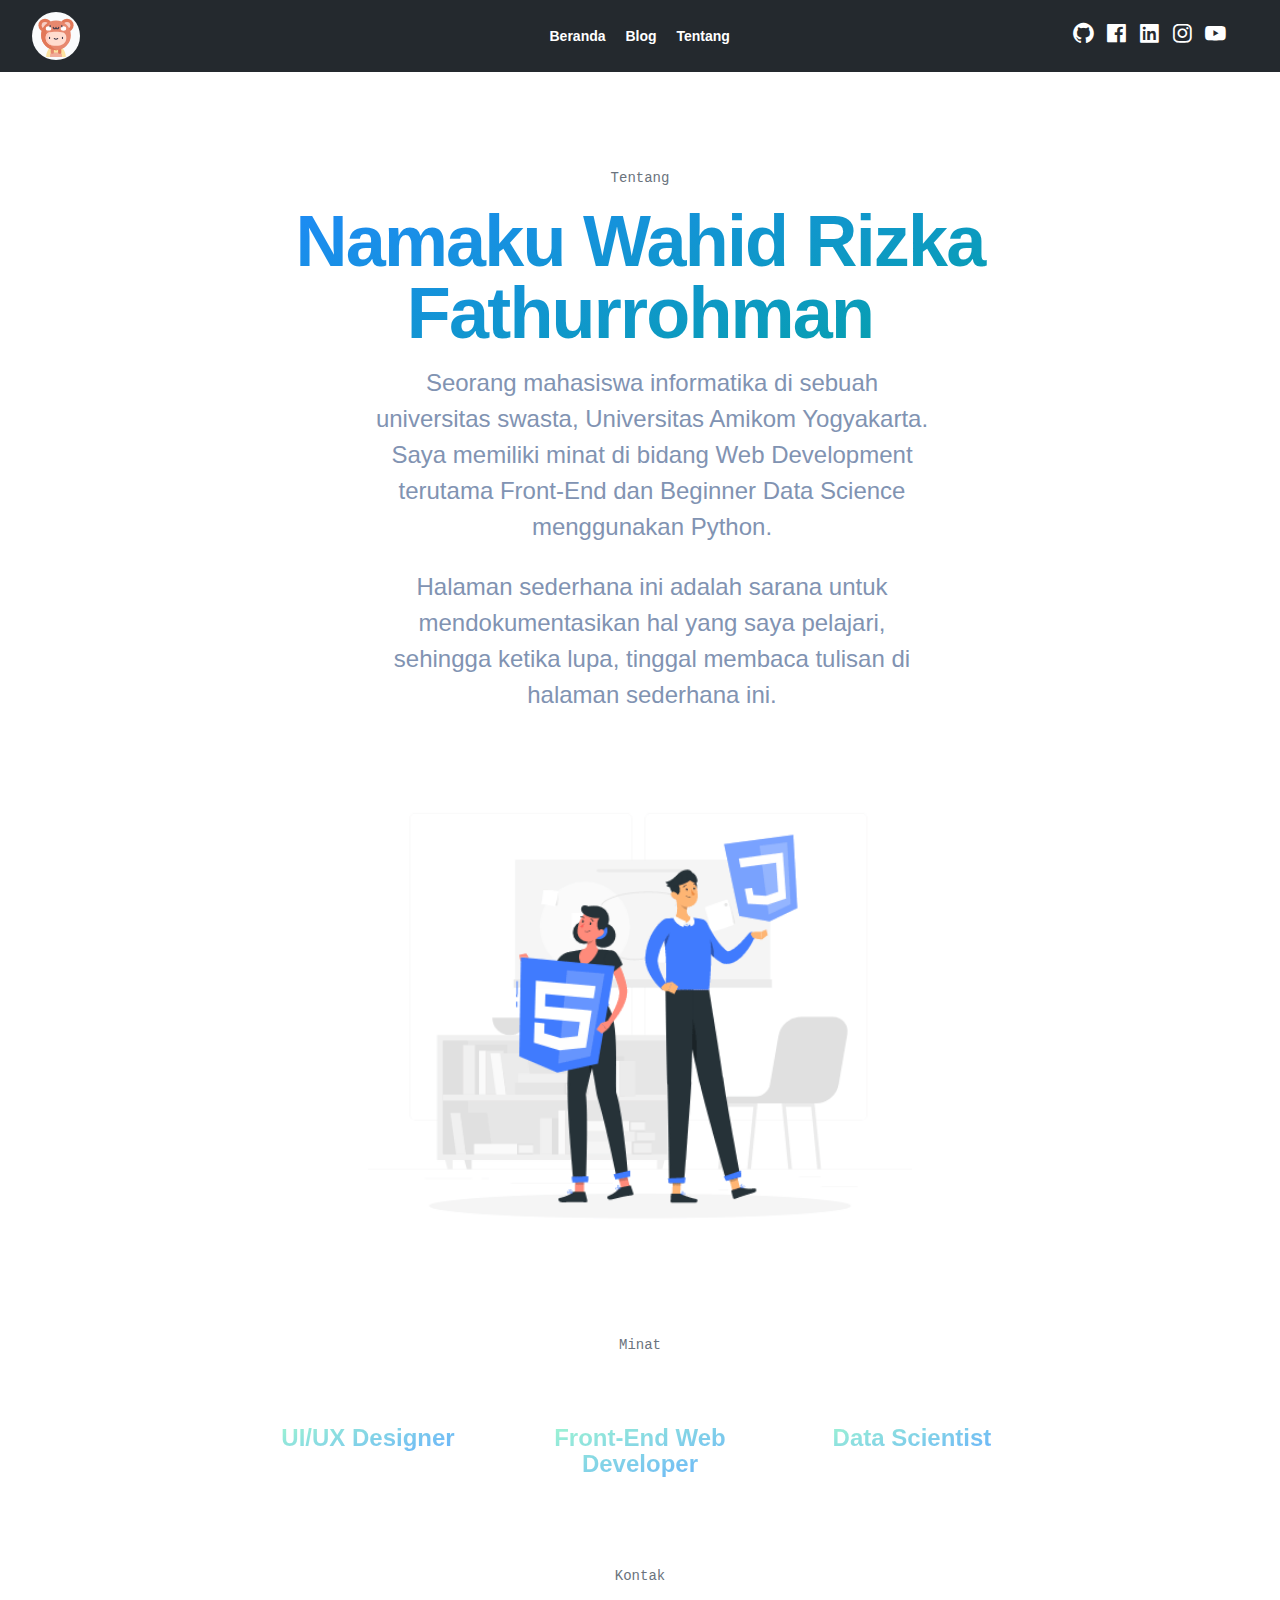
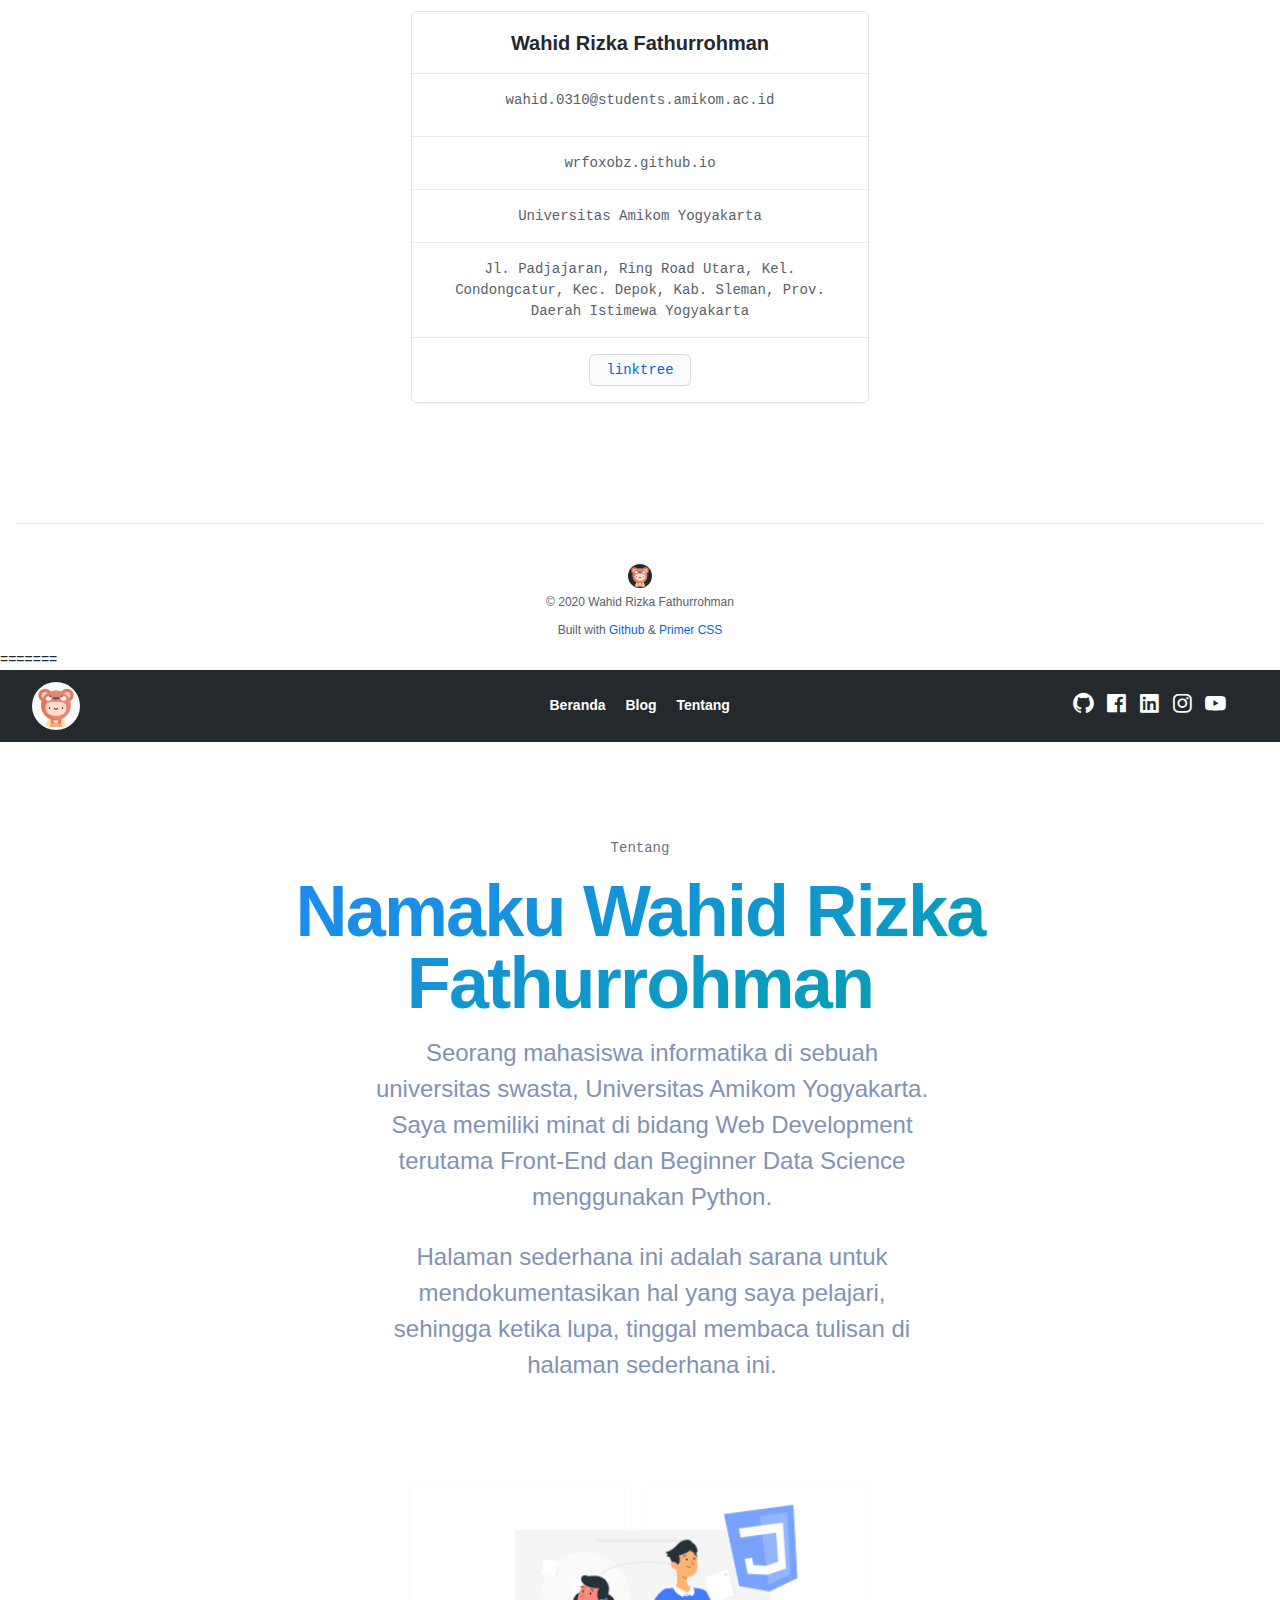
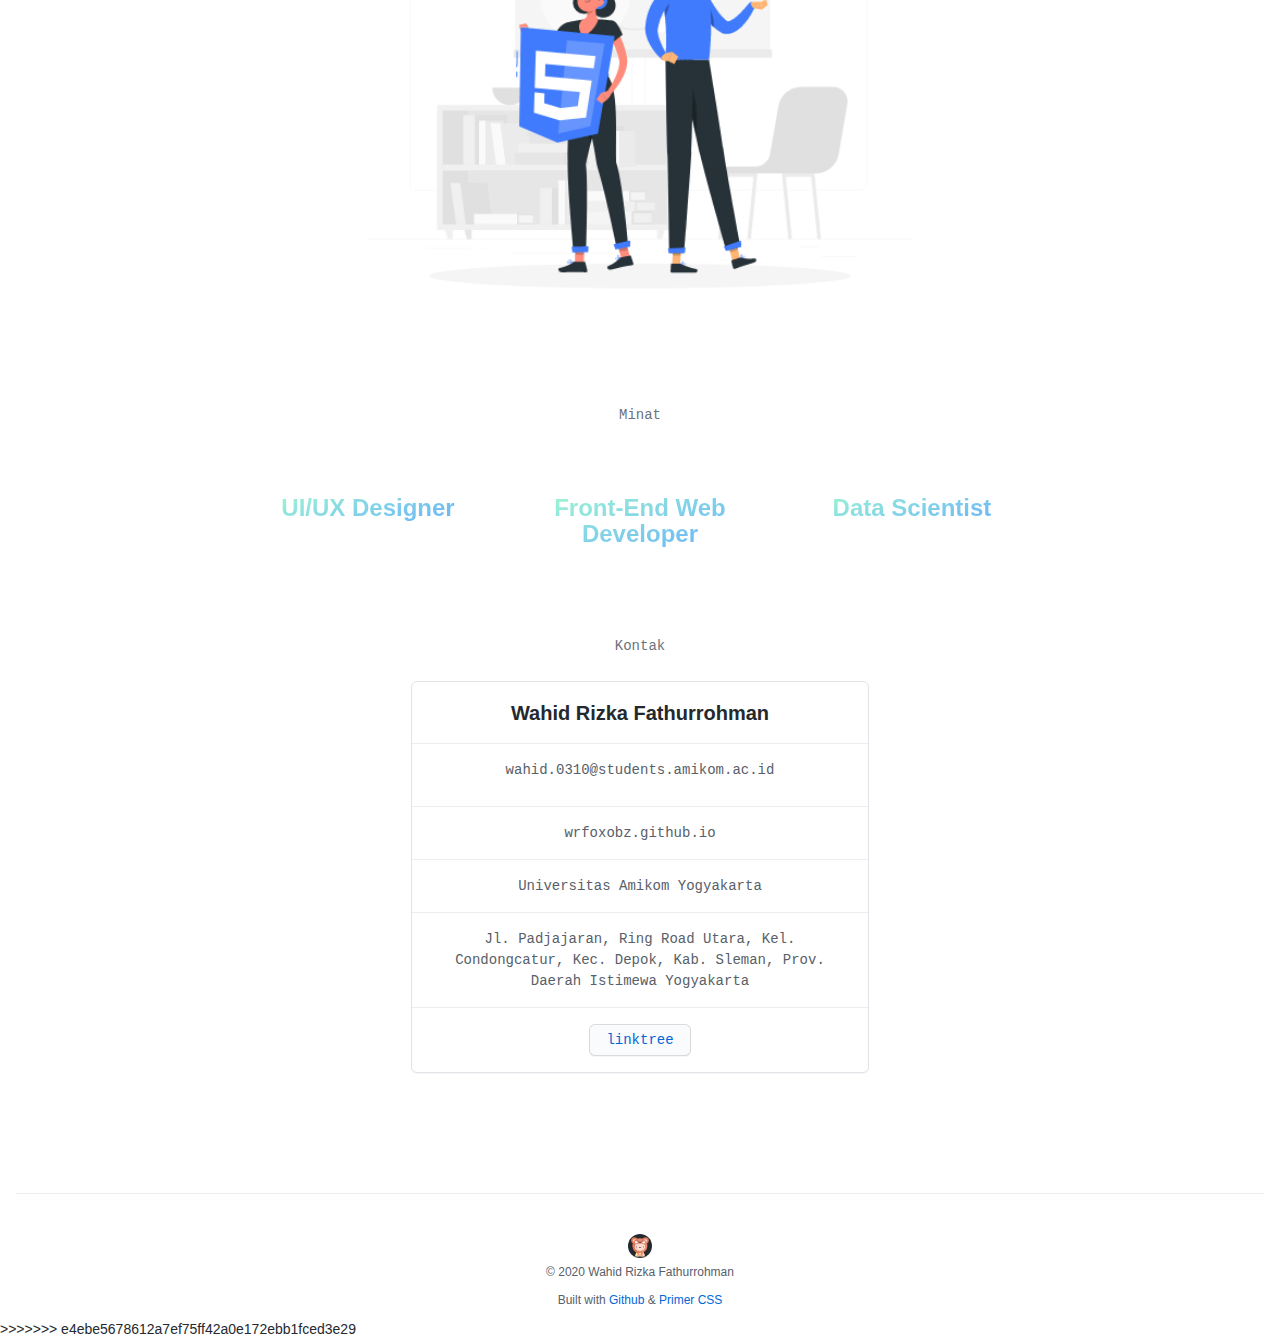
==== commit 88f16168: "update blog page" ====
--- a/about.html
+++ b/about.html
@@ -1,394 +1,394 @@
-<<<<<<< HEAD <!DOCTYPE html>
-    <html lang="en">
-
-    <head>
-        <meta charset="UTF-8">
-        <meta name="viewport" content="width=device-width, initial-scale=1.0">
-        <link rel="stylesheet" href="assets/css/primer.css">
-        <link rel="stylesheet" href="assets/css/primer-git.css">
-        <link rel="stylesheet" href="assets/css/primer-github.css">
-        <link href='https://unpkg.com/boxicons@2.0.7/css/boxicons.min.css' rel='stylesheet'>
-
-        <link rel="icon" href="assets/images/wrfmark-dark.svg">
-        <title>About Wahid Rizka Fathurrohman</title>
-    </head>
-
-    <body class="page-responsive">
-        <!-- Header -->
-        <header class="Header px-3 px-md-4 px-lg-5 flex-wrap flex-md-nowrap anim-fade-in">
-            <div class="Header-item mt-n1 mb-n1 d-none d-md-flex width-full">
-                <a class="Header-link d-flex flex-column" href="index.html">
-                    <img height="48" src="assets/images/wrfmark-white.svg" alt="logo" title="Hi there, this is Wahid Rizka!">
-                </a>
-            </div>
-            <div class="Header-item d-md-none">
-                <button class="Header-link btn-link" type="button">
+<!DOCTYPE html>
+<html lang="en">
+
+<head>
+    <meta charset="UTF-8">
+    <meta name="viewport" content="width=device-width, initial-scale=1.0">
+    <link rel="stylesheet" href="assets/css/primer.css">
+    <link rel="stylesheet" href="assets/css/primer-git.css">
+    <link rel="stylesheet" href="assets/css/primer-github.css">
+    <link href='https://unpkg.com/boxicons@2.0.7/css/boxicons.min.css' rel='stylesheet'>
+
+    <link rel="icon" href="assets/images/wrfmark-dark.svg">
+    <title>About Wahid Rizka Fathurrohman</title>
+</head>
+
+<body class="page-responsive">
+    <!-- Header -->
+    <header class="Header px-3 px-md-4 px-lg-5 flex-wrap flex-md-nowrap anim-fade-in">
+        <div class="Header-item mt-n1 mb-n1 d-none d-md-flex width-full">
+            <a class="Header-link d-flex flex-column" href="index.html">
+                <img height="48" src="assets/images/wrfmark-white.svg" alt="logo" title="Hi there, this is Wahid Rizka!">
+            </a>
+        </div>
+        <div class="Header-item d-md-none">
+            <button class="Header-link btn-link" type="button">
                     <i class='bx bx-menu bx-sm'></i>
                 </button>
+        </div>
+        <div class="Header-item flex-column flex-md-row width-full flex-order-0 mr-0 mr-md-3 mt-3 mt-md-0 d-md-flex flex-order-1">
+            <nav class="d-flex flex-column flex-md-row flex-self-stretch flex-md-self-auto d-none d-md-block">
+                <a class="Header-link mt-md-n3 mb-md-n3 py-2 py-md-3 mr-0 mr-md-3 border-top border-md-top-0 border-white-fade-15" href="index.html">
+                        Beranda
+                    </a>
+                <a class="Header-link mt-md-n3 mb-md-n3 py-2 py-md-3 mr-0 mr-md-3 border-top border-md-top-0 border-white-fade-15" href="https://wrfoxobz.hashnode.dev/" target="_blank">
+                        Blog
+                    </a>
+                <a class="Header-link mt-md-n3 mb-md-n3 py-2 py-md-3 mr-0 mr-md-3 border-top border-md-top-0 border-white-fade-15" href="about.html">
+                        Tentang
+                    </a>
+            </nav>
+        </div>
+        <div class="Header-item Header-item--full flex-justify-center d-md-none position-relative ">
+            <a class="Header-link" href="#">
+                <img height="48" src="assets/images/wrfmark-white.svg" alt="logo" title="Hi there, this is Wahid Rizka!">
+            </a>
+        </div>
+        <div class="Header-item flex-column flex-md-row mr-0 mr-md-3 mt-3 mt-md-0 d-md-flex flex-order-2 d-none d-md-block">
+            <a class="Header-link btn-link px-1" href="https://github.com/wrfOxobz" target="_blank">
+                <i class='bx bxl-github bx-sm' title="Wahid Rizka on Github"></i>
+            </a>
+            <a class="Header-link btn-link px-1" href="https://www.facebook.com/wahidrizka03/" target="_blank">
+                <i class='bx bxl-facebook-square bx-sm' title="Wahid Rizka on Facebook"></i>
+            </a>
+            <a class="Header-link btn-link px-1" href="https://www.linkedin.com/in/wahidrizka/" target="_blank">
+                <i class='bx bxl-linkedin-square bx-sm' title="Wahid Rizka on LinkedIn"></i>
+            </a>
+            <a class="Header-link btn-link px-1" href="https://www.instagram.com/_wahidrizka/" target="_blank">
+                <i class='bx bxl-instagram bx-sm' title="Wahid Rizka on Instagram"></i>
+            </a>
+            <a class="Header-link btn-link px-1" href="https://www.youtube.com/channel/UCZvTsy0wsMLFKFNL1YYfr5g" target="_blank">
+                <i class='bx bxl-youtube bx-sm' title="Wahid Rizka on Youtube"></i>
+            </a>
+        </div>
+        <div class="Header-item d-md-none">
+            <details class="dropdown details-reset details-overlay d-inline-block Header-link btn-link">
+                <summary aria-haspopup="true">
+                    <i class='bx bx-plus bx-sm'></i>
+                </summary>
+
+                <ul class="dropdown-menu dropdown-menu-sw">
+                    <li>
+                        <a class="dropdown-item d-flex flex-row" href="https://github.com/wrfOxobz" target="_blank">
+                            <i class='bx bxl-github bx-sm'></i>
+                            <span class="ml-1">Github</span>
+                        </a>
+                    </li>
+                    <li>
+                        <a class="dropdown-item d-flex flex-row" href="https://www.facebook.com/wahidrizka03/" target="_blank">
+                            <i class='bx bxl-facebook-square bx-sm'></i>
+                            <span class="ml-1">Facebook</span>
+                        </a>
+                    </li>
+                    <li>
+                        <a class="dropdown-item d-flex flex-row" href="https://www.linkedin.com/in/wahidrizka/" target="_blank">
+                            <i class='bx bxl-linkedin-square bx-sm'></i>
+                            <span class="ml-1">LinkedIn</span>
+                        </a>
+                    </li>
+                    <li>
+                        <a class="dropdown-item d-flex flex-row" href="https://www.instagram.com/_wahidrizka/" target="_blank">
+                            <i class='bx bxl-instagram bx-sm'></i>
+                            <span class="ml-1">Instagram</span>
+                        </a>
+                    </li>
+                    <li>
+                        <a class="dropdown-item d-flex flex-row" href="https://www.youtube.com/channel/UCZvTsy0wsMLFKFNL1YYfr5g" target="_blank">
+                            <i class='bx bxl-youtube bx-sm'></i>
+                            <span class="ml-1">Youtube</span>
+                        </a>
+                    </li>
+                </ul>
+            </details>
+        </div>
+    </header>
+    <!-- End Header -->
+
+    <!-- Main -->
+    <main class="container-lg px-3 px-md-5 overflow-hidden py-4 p-responsive text-center py-7 py-md-10">
+        <h2 class="f5 text-normal text-gray-light mb-3 text-mono">Tentang</h2>
+        <h1 class="h2-5-mktg-fluid h1-sm-mktg-fluid h0-lg-mktg-fluid mb-3-fluid position-relative z-2 text-gradient-blue-green">
+            Namaku Wahid Rizka Fathurrohman
+        </h1>
+        <div class="container-sm mx-auto">
+            <p class="f4-mktg-fluid f2-sm-mktg-fluid text-gray-light-mktg mr-lg-n4-fluid mb-4-fluid lh-condensed lh-sm-default position-relative z-2">
+                Seorang mahasiswa informatika di sebuah universitas swasta, Universitas Amikom Yogyakarta. Saya memiliki minat di bidang Web Development terutama Front-End dan Beginner Data Science menggunakan Python.
+            </p>
+            <p class="f4-mktg-fluid f2-sm-mktg-fluid text-gray-light-mktg mr-lg-n4-fluid mb-4-fluid lh-condensed lh-sm-default position-relative z-2">
+                Halaman sederhana ini adalah sarana untuk mendokumentasikan hal yang saya pelajari, sehingga ketika lupa, tinggal membaca tulisan di halaman sederhana ini.
+            </p>
+            <img class="width-full mt-3" src="assets/images/Languages.gif" alt="WahidRizka - Languages">
+        </div>
+        <div class="container-md pt-5 mb-4">
+            <h2 class="f5 text-normal text-gray-light text-mono">Minat</h2>
+            <aside class="d-md-flex flex-column flex-md-row py-4 pb-md-5 gutter-md-spacious">
+                <div class="p-4 p-md-0 col-md-4 mb-md-0">
+                    <div class="pt-4 no-underline">
+                        <img src="https://ghicons.github.com/assets/images/blue/svg/GitHub%20Mobile.svg" alt="">
+                        <h3 class="h5-5-mktg-fluid h4-md-mktg-fluid text-gradient-mint-blue-dark">UI/UX Designer</h3>
+                    </div>
+                </div>
+                <div class="p-4 p-md-0 col-md-4 mb-md-0">
+                    <div class="pt-4 no-underline">
+                        <img src="https://ghicons.github.com/assets/images/blue/svg/GitHub%20CLI.svg" alt="">
+                        <h3 class="h5-5-mktg-fluid h4-md-mktg-fluid text-gradient-mint-blue-dark">Front-End Web Developer</h3>
+                    </div>
+                </div>
+                <div class="p-4 p-md-0 col-md-4 mb-md-0">
+                    <div class="pt-4 no-underline">
+                        <img src="https://ghicons.github.com/assets/images/blue/svg/Machine%20learning.svg" alt="">
+                        <h3 class="h5-5-mktg-fluid h4-md-mktg-fluid text-gradient-mint-blue-dark">Data Scientist</h3>
+                    </div>
+                </div>
+            </aside>
+        </div>
+        <div class="container-md pt-5 col-6 p-responsive">
+            <h2 class="f5 text-normal text-gray-light text-mono">Kontak</h2>
+            <div class="Box box-shadow my-4">
+                <div class="Box-row">
+                    <h3 class="m-0">Wahid Rizka Fathurrohman</h3>
+                </div>
+                <div class="Box-row Box-row--hover-blue">
+                    <p class="text-gray text-mono">
+                        wahid.0310@students.amikom.ac.id
+                    </p>
+                </div>
+                <div class="Box-row Box-row--hover-blue">
+                    <p class="mb-0 text-gray text-mono">
+                        wrfoxobz.github.io
+                    </p>
+                </div>
+                <div class=" Box-row Box-row--hover-blue ">
+                    <p class="mb-0 text-gray text-mono ">
+                        Universitas Amikom Yogyakarta
+                    </p>
+                </div>
+                <div class="Box-row Box-row--hover-blue ">
+                    <p class="mb-0 text-gray text-mono ">
+                        Jl. Padjajaran, Ring Road Utara, Kel. Condongcatur, Kec. Depok, Kab. Sleman, Prov. Daerah Istimewa Yogyakarta
+                    </p>
+                </div>
+                <div class="Box-row Box-row--hover-blue">
+                    <a class="btn btn-outline text-mono no-underline" href="https://linktr.ee/wahidrizka" target="_blank">
+                        linktree
+                    </a>
+                </div>
             </div>
-            <div class="Header-item flex-column flex-md-row width-full flex-order-0 mr-0 mr-md-3 mt-3 mt-md-0 d-md-flex flex-order-1">
-                <nav class="d-flex flex-column flex-md-row flex-self-stretch flex-md-self-auto d-none d-md-block">
-                    <a class="Header-link mt-md-n3 mb-md-n3 py-2 py-md-3 mr-0 mr-md-3 border-top border-md-top-0 border-white-fade-15" href="index.html">
-                        Beranda
-                    </a>
-                    <a class="Header-link mt-md-n3 mb-md-n3 py-2 py-md-3 mr-0 mr-md-3 border-top border-md-top-0 border-white-fade-15" href="https://wrfoxobz.hashnode.dev/" target="_blank">
-                        Blog
-                    </a>
-                    <a class="Header-link mt-md-n3 mb-md-n3 py-2 py-md-3 mr-0 mr-md-3 border-top border-md-top-0 border-white-fade-15" href="about.html">
-                        Tentang
-                    </a>
-                </nav>
-            </div>
-            <div class="Header-item Header-item--full flex-justify-center d-md-none position-relative ">
-                <a class="Header-link" href="#">
-                    <img height="48" src="assets/images/wrfmark-white.svg" alt="logo" title="Hi there, this is Wahid Rizka!">
-                </a>
-            </div>
-            <div class="Header-item flex-column flex-md-row mr-0 mr-md-3 mt-3 mt-md-0 d-md-flex flex-order-2 d-none d-md-block">
-                <a class="Header-link btn-link px-1" href="https://github.com/wrfOxobz" target="_blank">
-                    <i class='bx bxl-github bx-sm' title="Wahid Rizka on Github"></i>
-                </a>
-                <a class="Header-link btn-link px-1" href="https://www.facebook.com/wahidrizka03/" target="_blank">
-                    <i class='bx bxl-facebook-square bx-sm' title="Wahid Rizka on Facebook"></i>
-                </a>
-                <a class="Header-link btn-link px-1" href="https://www.linkedin.com/in/wahidrizka/" target="_blank">
-                    <i class='bx bxl-linkedin-square bx-sm' title="Wahid Rizka on LinkedIn"></i>
-                </a>
-                <a class="Header-link btn-link px-1" href="https://www.instagram.com/_wahidrizka/" target="_blank">
-                    <i class='bx bxl-instagram bx-sm' title="Wahid Rizka on Instagram"></i>
-                </a>
-                <a class="Header-link btn-link px-1" href="https://www.youtube.com/channel/UCZvTsy0wsMLFKFNL1YYfr5g" target="_blank">
-                    <i class='bx bxl-youtube bx-sm' title="Wahid Rizka on Youtube"></i>
-                </a>
-            </div>
-            <div class="Header-item d-md-none">
-                <details class="dropdown details-reset details-overlay d-inline-block Header-link btn-link">
-                    <summary aria-haspopup="true">
-                        <i class='bx bx-plus bx-sm'></i>
-                    </summary>
-
-                    <ul class="dropdown-menu dropdown-menu-sw">
-                        <li>
-                            <a class="dropdown-item d-flex flex-row" href="https://github.com/wrfOxobz" target="_blank">
-                                <i class='bx bxl-github bx-sm'></i>
-                                <span class="ml-1">Github</span>
-                            </a>
-                        </li>
-                        <li>
-                            <a class="dropdown-item d-flex flex-row" href="https://www.facebook.com/wahidrizka03/" target="_blank">
-                                <i class='bx bxl-facebook-square bx-sm'></i>
-                                <span class="ml-1">Facebook</span>
-                            </a>
-                        </li>
-                        <li>
-                            <a class="dropdown-item d-flex flex-row" href="https://www.linkedin.com/in/wahidrizka/" target="_blank">
-                                <i class='bx bxl-linkedin-square bx-sm'></i>
-                                <span class="ml-1">LinkedIn</span>
-                            </a>
-                        </li>
-                        <li>
-                            <a class="dropdown-item d-flex flex-row" href="https://www.instagram.com/_wahidrizka/" target="_blank">
-                                <i class='bx bxl-instagram bx-sm'></i>
-                                <span class="ml-1">Instagram</span>
-                            </a>
-                        </li>
-                        <li>
-                            <a class="dropdown-item d-flex flex-row" href="https://www.youtube.com/channel/UCZvTsy0wsMLFKFNL1YYfr5g" target="_blank">
-                                <i class='bx bxl-youtube bx-sm'></i>
-                                <span class="ml-1">Youtube</span>
-                            </a>
-                        </li>
-                    </ul>
-                </details>
-            </div>
-        </header>
-        <!-- End Header -->
-
-        <!-- Main -->
-        <main class="container-lg px-3 px-md-5 overflow-hidden py-4 p-responsive text-center py-7 py-md-10">
-            <h2 class="f5 text-normal text-gray-light mb-3 text-mono">Tentang</h2>
-            <h1 class="h2-5-mktg-fluid h1-sm-mktg-fluid h0-lg-mktg-fluid mb-3-fluid position-relative z-2 text-gradient-blue-green">
-                Namaku Wahid Rizka Fathurrohman
-            </h1>
-            <div class="container-sm mx-auto">
-                <p class="f4-mktg-fluid f2-sm-mktg-fluid text-gray-light-mktg mr-lg-n4-fluid mb-4-fluid lh-condensed lh-sm-default position-relative z-2">
-                    Seorang mahasiswa informatika di sebuah universitas swasta, Universitas Amikom Yogyakarta. Saya memiliki minat di bidang Web Development terutama Front-End dan Beginner Data Science menggunakan Python.
-                </p>
-                <p class="f4-mktg-fluid f2-sm-mktg-fluid text-gray-light-mktg mr-lg-n4-fluid mb-4-fluid lh-condensed lh-sm-default position-relative z-2">
-                    Halaman sederhana ini adalah sarana untuk mendokumentasikan hal yang saya pelajari, sehingga ketika lupa, tinggal membaca tulisan di halaman sederhana ini.
-                </p>
-                <img class="width-full mt-3" src="assets/images/Languages.gif" alt="WahidRizka - Languages">
-            </div>
-            <div class="container-md pt-5 mb-4">
-                <h2 class="f5 text-normal text-gray-light text-mono">Minat</h2>
-                <aside class="d-md-flex flex-column flex-md-row py-4 pb-md-5 gutter-md-spacious">
-                    <div class="p-4 p-md-0 col-md-4 mb-md-0">
-                        <div class="pt-4 no-underline">
-                            <img src="https://ghicons.github.com/assets/images/blue/svg/GitHub%20Mobile.svg" alt="">
-                            <h3 class="h5-5-mktg-fluid h4-md-mktg-fluid text-gradient-mint-blue-dark">UI/UX Designer</h3>
-                        </div>
-                    </div>
-                    <div class="p-4 p-md-0 col-md-4 mb-md-0">
-                        <div class="pt-4 no-underline">
-                            <img src="https://ghicons.github.com/assets/images/blue/svg/GitHub%20CLI.svg" alt="">
-                            <h3 class="h5-5-mktg-fluid h4-md-mktg-fluid text-gradient-mint-blue-dark">Front-End Web Developer</h3>
-                        </div>
-                    </div>
-                    <div class="p-4 p-md-0 col-md-4 mb-md-0">
-                        <div class="pt-4 no-underline">
-                            <img src="https://ghicons.github.com/assets/images/blue/svg/Machine%20learning.svg" alt="">
-                            <h3 class="h5-5-mktg-fluid h4-md-mktg-fluid text-gradient-mint-blue-dark">Data Scientist</h3>
-                        </div>
-                    </div>
-                </aside>
-            </div>
-            <div class="container-md pt-5 col-6 p-responsive">
-                <h2 class="f5 text-normal text-gray-light text-mono">Kontak</h2>
-                <div class="Box box-shadow my-4">
-                    <div class="Box-row">
-                        <h3 class="m-0">Wahid Rizka Fathurrohman</h3>
-                    </div>
-                    <div class="Box-row Box-row--hover-blue">
-                        <p class="text-gray text-mono">
-                            wahid.0310@students.amikom.ac.id
-                        </p>
-                    </div>
-                    <div class="Box-row Box-row--hover-blue">
-                        <p class="mb-0 text-gray text-mono">
-                            wrfoxobz.github.io
-                        </p>
-                    </div>
-                    <div class=" Box-row Box-row--hover-blue ">
-                        <p class="mb-0 text-gray text-mono ">
-                            Universitas Amikom Yogyakarta
-                        </p>
-                    </div>
-                    <div class="Box-row Box-row--hover-blue ">
-                        <p class="mb-0 text-gray text-mono ">
-                            Jl. Padjajaran, Ring Road Utara, Kel. Condongcatur, Kec. Depok, Kab. Sleman, Prov. Daerah Istimewa Yogyakarta
-                        </p>
-                    </div>
-                    <div class="Box-row Box-row--hover-blue">
-                        <a class="btn btn-outline text-mono no-underline" href="https://linktr.ee/wahidrizka" target="_blank">
-                        linktree
-                    </a>
-                    </div>
-                </div>
-            </div>
-        </main>
-        <!-- End Main -->
-
-        <!-- Footer -->
-        <footer class="footer container-xl width-full p-responsive ">
-            <div class="d-flex flex-column flex-wrap flex-items-center pt-6 f6 text-gray border-top border-gray-light ">
-                <a aria-label="Homepage " title=" " class="footer-octicon " href="index.html ">
-                    <img src="assets/images/wrfmark-dark.svg " height="24 " alt=" ">
-                </a>
-                <p>© 2020 Wahid Rizka Fathurrohman</p>
-                <p>Built with <a href="https://github.com/ " target="_blank ">Github</a> & <a href="https://primer.style/css/ " target="_blank ">Primer CSS</a></p>
-            </div>
-        </footer>
-        <!-- End Footer -->
-        <!-- Main JS -->
-        <script src="assets/js/main.js "></script>
-    </body>
-
-    </html>
-    =======
-    <!DOCTYPE html>
-    <html lang="en">
-
-    <head>
-        <meta charset="UTF-8">
-        <meta name="viewport" content="width=device-width, initial-scale=1.0">
-        <link rel="stylesheet" href="assets/css/primer.css">
-        <link rel="stylesheet" href="assets/css/primer-git.css">
-        <link rel="stylesheet" href="assets/css/primer-github.css">
-        <link href='https://unpkg.com/boxicons@2.0.7/css/boxicons.min.css' rel='stylesheet'>
-
-        <link rel="icon" href="assets/images/wrfmark-dark.svg">
-        <title>About Wahid Rizka Fathurrohman</title>
-    </head>
-
-    <body class="page-responsive">
-        <!-- Header -->
-        <header class="Header px-3 px-md-4 px-lg-5 flex-wrap flex-md-nowrap anim-fade-in">
-            <div class="Header-item mt-n1 mb-n1 d-none d-md-flex width-full">
-                <a class="Header-link d-flex flex-column" href="index.html">
-                    <img height="48" src="assets/images/wrfmark-white.svg" alt="logo" title="Hi there, this is Wahid Rizka!">
-                </a>
-            </div>
-            <div class="Header-item d-md-none">
-                <button class="Header-link btn-link" type="button">
+        </div>
+    </main>
+    <!-- End Main -->
+
+    <!-- Footer -->
+    <footer class="footer container-xl width-full p-responsive ">
+        <div class="d-flex flex-column flex-wrap flex-items-center pt-6 f6 text-gray border-top border-gray-light ">
+            <a aria-label="Homepage " title=" " class="footer-octicon " href="index.html ">
+                <img src="assets/images/wrfmark-dark.svg " height="24 " alt=" ">
+            </a>
+            <p>© 2020 Wahid Rizka Fathurrohman</p>
+            <p>Built with <a href="https://github.com/ " target="_blank ">Github</a> & <a href="https://primer.style/css/ " target="_blank ">Primer CSS</a></p>
+        </div>
+    </footer>
+    <!-- End Footer -->
+    <!-- Main JS -->
+    <script src="assets/js/main.js "></script>
+</body>
+
+</html>
+=======
+<!DOCTYPE html>
+<html lang="en">
+
+<head>
+    <meta charset="UTF-8">
+    <meta name="viewport" content="width=device-width, initial-scale=1.0">
+    <link rel="stylesheet" href="assets/css/primer.css">
+    <link rel="stylesheet" href="assets/css/primer-git.css">
+    <link rel="stylesheet" href="assets/css/primer-github.css">
+    <link href='https://unpkg.com/boxicons@2.0.7/css/boxicons.min.css' rel='stylesheet'>
+
+    <link rel="icon" href="assets/images/wrfmark-dark.svg">
+    <title>About Wahid Rizka Fathurrohman</title>
+</head>
+
+<body class="page-responsive">
+    <!-- Header -->
+    <header class="Header px-3 px-md-4 px-lg-5 flex-wrap flex-md-nowrap anim-fade-in">
+        <div class="Header-item mt-n1 mb-n1 d-none d-md-flex width-full">
+            <a class="Header-link d-flex flex-column" href="index.html">
+                <img height="48" src="assets/images/wrfmark-white.svg" alt="logo" title="Hi there, this is Wahid Rizka!">
+            </a>
+        </div>
+        <div class="Header-item d-md-none">
+            <button class="Header-link btn-link" type="button">
                     <i class='bx bx-menu bx-sm'></i>
                 </button>
+        </div>
+        <div class="Header-item flex-column flex-md-row width-full flex-order-0 mr-0 mr-md-3 mt-3 mt-md-0 d-md-flex flex-order-1">
+            <nav class="d-flex flex-column flex-md-row flex-self-stretch flex-md-self-auto d-none d-md-block">
+                <a class="Header-link mt-md-n3 mb-md-n3 py-2 py-md-3 mr-0 mr-md-3 border-top border-md-top-0 border-white-fade-15" href="index.html">
+                        Beranda
+                    </a>
+                <a class="Header-link mt-md-n3 mb-md-n3 py-2 py-md-3 mr-0 mr-md-3 border-top border-md-top-0 border-white-fade-15" href="blog.html">
+                        Blog
+                    </a>
+                <a class="Header-link mt-md-n3 mb-md-n3 py-2 py-md-3 mr-0 mr-md-3 border-top border-md-top-0 border-white-fade-15" href="about.html">
+                        Tentang
+                    </a>
+            </nav>
+        </div>
+        <div class="Header-item Header-item--full flex-justify-center d-md-none position-relative ">
+            <a class="Header-link" href="#">
+                <img height="48" src="assets/images/wrfmark-white.svg" alt="logo" title="Hi there, this is Wahid Rizka!">
+            </a>
+        </div>
+        <div class="Header-item flex-column flex-md-row mr-0 mr-md-3 mt-3 mt-md-0 d-md-flex flex-order-2 d-none d-md-block">
+            <a class="Header-link btn-link px-1" href="https://github.com/wrfOxobz" target="_blank">
+                <i class='bx bxl-github bx-sm' title="Wahid Rizka on Github"></i>
+            </a>
+            <a class="Header-link btn-link px-1" href="https://www.facebook.com/wahidrizka03/" target="_blank">
+                <i class='bx bxl-facebook-square bx-sm' title="Wahid Rizka on Facebook"></i>
+            </a>
+            <a class="Header-link btn-link px-1" href="https://www.linkedin.com/in/wahidrizka/" target="_blank">
+                <i class='bx bxl-linkedin-square bx-sm' title="Wahid Rizka on LinkedIn"></i>
+            </a>
+            <a class="Header-link btn-link px-1" href="https://www.instagram.com/_wahidrizka/" target="_blank">
+                <i class='bx bxl-instagram bx-sm' title="Wahid Rizka on Instagram"></i>
+            </a>
+            <a class="Header-link btn-link px-1" href="https://www.youtube.com/channel/UCZvTsy0wsMLFKFNL1YYfr5g" target="_blank">
+                <i class='bx bxl-youtube bx-sm' title="Wahid Rizka on Youtube"></i>
+            </a>
+        </div>
+        <div class="Header-item d-md-none">
+            <details class="dropdown details-reset details-overlay d-inline-block Header-link btn-link">
+                <summary aria-haspopup="true">
+                    <i class='bx bx-plus bx-sm'></i>
+                </summary>
+
+                <ul class="dropdown-menu dropdown-menu-sw">
+                    <li>
+                        <a class="dropdown-item d-flex flex-row" href="https://github.com/wrfOxobz" target="_blank">
+                            <i class='bx bxl-github bx-sm'></i>
+                            <span class="ml-1">Github</span>
+                        </a>
+                    </li>
+                    <li>
+                        <a class="dropdown-item d-flex flex-row" href="https://www.facebook.com/wahidrizka03/" target="_blank">
+                            <i class='bx bxl-facebook-square bx-sm'></i>
+                            <span class="ml-1">Facebook</span>
+                        </a>
+                    </li>
+                    <li>
+                        <a class="dropdown-item d-flex flex-row" href="https://www.linkedin.com/in/wahidrizka/" target="_blank">
+                            <i class='bx bxl-linkedin-square bx-sm'></i>
+                            <span class="ml-1">LinkedIn</span>
+                        </a>
+                    </li>
+                    <li>
+                        <a class="dropdown-item d-flex flex-row" href="https://www.instagram.com/_wahidrizka/" target="_blank">
+                            <i class='bx bxl-instagram bx-sm'></i>
+                            <span class="ml-1">Instagram</span>
+                        </a>
+                    </li>
+                    <li>
+                        <a class="dropdown-item d-flex flex-row" href="https://www.youtube.com/channel/UCZvTsy0wsMLFKFNL1YYfr5g" target="_blank">
+                            <i class='bx bxl-youtube bx-sm'></i>
+                            <span class="ml-1">Youtube</span>
+                        </a>
+                    </li>
+                </ul>
+            </details>
+        </div>
+    </header>
+    <!-- End Header -->
+
+    <!-- Main -->
+    <main class="container-lg px-3 px-md-5 overflow-hidden py-4 p-responsive text-center py-7 py-md-10">
+        <h2 class="f5 text-normal text-gray-light mb-3 text-mono">Tentang</h2>
+        <h1 class="h2-5-mktg-fluid h1-sm-mktg-fluid h0-lg-mktg-fluid mb-3-fluid position-relative z-2 text-gradient-blue-green">
+            Namaku Wahid Rizka Fathurrohman
+        </h1>
+        <div class="container-sm mx-auto">
+            <p class="f4-mktg-fluid f2-sm-mktg-fluid text-gray-light-mktg mr-lg-n4-fluid mb-4-fluid lh-condensed lh-sm-default position-relative z-2">
+                Seorang mahasiswa informatika di sebuah universitas swasta, Universitas Amikom Yogyakarta. Saya memiliki minat di bidang Web Development terutama Front-End dan Beginner Data Science menggunakan Python.
+            </p>
+            <p class="f4-mktg-fluid f2-sm-mktg-fluid text-gray-light-mktg mr-lg-n4-fluid mb-4-fluid lh-condensed lh-sm-default position-relative z-2">
+                Halaman sederhana ini adalah sarana untuk mendokumentasikan hal yang saya pelajari, sehingga ketika lupa, tinggal membaca tulisan di halaman sederhana ini.
+            </p>
+            <img class="width-full mt-3" src="assets/images/Languages.gif" alt="WahidRizka - Languages">
+        </div>
+        <div class="container-md pt-5 mb-4">
+            <h2 class="f5 text-normal text-gray-light text-mono">Minat</h2>
+            <aside class="d-md-flex flex-column flex-md-row py-4 pb-md-5 gutter-md-spacious">
+                <div class="p-4 p-md-0 col-md-4 mb-md-0">
+                    <div class="pt-4 no-underline">
+                        <img src="https://ghicons.github.com/assets/images/blue/svg/GitHub%20Mobile.svg" alt="">
+                        <h3 class="h5-5-mktg-fluid h4-md-mktg-fluid text-gradient-mint-blue-dark">UI/UX Designer</h3>
+                    </div>
+                </div>
+                <div class="p-4 p-md-0 col-md-4 mb-md-0">
+                    <div class="pt-4 no-underline">
+                        <img src="https://ghicons.github.com/assets/images/blue/svg/GitHub%20CLI.svg" alt="">
+                        <h3 class="h5-5-mktg-fluid h4-md-mktg-fluid text-gradient-mint-blue-dark">Front-End Web Developer</h3>
+                    </div>
+                </div>
+                <div class="p-4 p-md-0 col-md-4 mb-md-0">
+                    <div class="pt-4 no-underline">
+                        <img src="https://ghicons.github.com/assets/images/blue/svg/Machine%20learning.svg" alt="">
+                        <h3 class="h5-5-mktg-fluid h4-md-mktg-fluid text-gradient-mint-blue-dark">Data Scientist</h3>
+                    </div>
+                </div>
+            </aside>
+        </div>
+        <div class="container-md pt-5 col-6 p-responsive">
+            <h2 class="f5 text-normal text-gray-light text-mono">Kontak</h2>
+            <div class="Box box-shadow my-4">
+                <div class="Box-row">
+                    <h3 class="m-0">Wahid Rizka Fathurrohman</h3>
+                </div>
+                <div class="Box-row Box-row--hover-blue">
+                    <p class="text-gray text-mono">
+                        wahid.0310@students.amikom.ac.id
+                    </p>
+                </div>
+                <div class="Box-row Box-row--hover-blue">
+                    <p class="mb-0 text-gray text-mono">
+                        wrfoxobz.github.io
+                    </p>
+                </div>
+                <div class=" Box-row Box-row--hover-blue ">
+                    <p class="mb-0 text-gray text-mono ">
+                        Universitas Amikom Yogyakarta
+                    </p>
+                </div>
+                <div class="Box-row Box-row--hover-blue ">
+                    <p class="mb-0 text-gray text-mono ">
+                        Jl. Padjajaran, Ring Road Utara, Kel. Condongcatur, Kec. Depok, Kab. Sleman, Prov. Daerah Istimewa Yogyakarta
+                    </p>
+                </div>
+                <div class="Box-row Box-row--hover-blue">
+                    <a class="btn btn-outline text-mono no-underline" href="https://linktr.ee/wahidrizka" target="_blank">
+                        linktree
+                    </a>
+                </div>
             </div>
-            <div class="Header-item flex-column flex-md-row width-full flex-order-0 mr-0 mr-md-3 mt-3 mt-md-0 d-md-flex flex-order-1">
-                <nav class="d-flex flex-column flex-md-row flex-self-stretch flex-md-self-auto d-none d-md-block">
-                    <a class="Header-link mt-md-n3 mb-md-n3 py-2 py-md-3 mr-0 mr-md-3 border-top border-md-top-0 border-white-fade-15" href="index.html">
-                        Beranda
-                    </a>
-                    <a class="Header-link mt-md-n3 mb-md-n3 py-2 py-md-3 mr-0 mr-md-3 border-top border-md-top-0 border-white-fade-15" href="blog.html">
-                        Blog
-                    </a>
-                    <a class="Header-link mt-md-n3 mb-md-n3 py-2 py-md-3 mr-0 mr-md-3 border-top border-md-top-0 border-white-fade-15" href="about.html">
-                        Tentang
-                    </a>
-                </nav>
-            </div>
-            <div class="Header-item Header-item--full flex-justify-center d-md-none position-relative ">
-                <a class="Header-link" href="#">
-                    <img height="48" src="assets/images/wrfmark-white.svg" alt="logo" title="Hi there, this is Wahid Rizka!">
-                </a>
-            </div>
-            <div class="Header-item flex-column flex-md-row mr-0 mr-md-3 mt-3 mt-md-0 d-md-flex flex-order-2 d-none d-md-block">
-                <a class="Header-link btn-link px-1" href="https://github.com/wrfOxobz" target="_blank">
-                    <i class='bx bxl-github bx-sm' title="Wahid Rizka on Github"></i>
-                </a>
-                <a class="Header-link btn-link px-1" href="https://www.facebook.com/wahidrizka03/" target="_blank">
-                    <i class='bx bxl-facebook-square bx-sm' title="Wahid Rizka on Facebook"></i>
-                </a>
-                <a class="Header-link btn-link px-1" href="https://www.linkedin.com/in/wahidrizka/" target="_blank">
-                    <i class='bx bxl-linkedin-square bx-sm' title="Wahid Rizka on LinkedIn"></i>
-                </a>
-                <a class="Header-link btn-link px-1" href="https://www.instagram.com/_wahidrizka/" target="_blank">
-                    <i class='bx bxl-instagram bx-sm' title="Wahid Rizka on Instagram"></i>
-                </a>
-                <a class="Header-link btn-link px-1" href="https://www.youtube.com/channel/UCZvTsy0wsMLFKFNL1YYfr5g" target="_blank">
-                    <i class='bx bxl-youtube bx-sm' title="Wahid Rizka on Youtube"></i>
-                </a>
-            </div>
-            <div class="Header-item d-md-none">
-                <details class="dropdown details-reset details-overlay d-inline-block Header-link btn-link">
-                    <summary aria-haspopup="true">
-                        <i class='bx bx-plus bx-sm'></i>
-                    </summary>
-
-                    <ul class="dropdown-menu dropdown-menu-sw">
-                        <li>
-                            <a class="dropdown-item d-flex flex-row" href="https://github.com/wrfOxobz" target="_blank">
-                                <i class='bx bxl-github bx-sm'></i>
-                                <span class="ml-1">Github</span>
-                            </a>
-                        </li>
-                        <li>
-                            <a class="dropdown-item d-flex flex-row" href="https://www.facebook.com/wahidrizka03/" target="_blank">
-                                <i class='bx bxl-facebook-square bx-sm'></i>
-                                <span class="ml-1">Facebook</span>
-                            </a>
-                        </li>
-                        <li>
-                            <a class="dropdown-item d-flex flex-row" href="https://www.linkedin.com/in/wahidrizka/" target="_blank">
-                                <i class='bx bxl-linkedin-square bx-sm'></i>
-                                <span class="ml-1">LinkedIn</span>
-                            </a>
-                        </li>
-                        <li>
-                            <a class="dropdown-item d-flex flex-row" href="https://www.instagram.com/_wahidrizka/" target="_blank">
-                                <i class='bx bxl-instagram bx-sm'></i>
-                                <span class="ml-1">Instagram</span>
-                            </a>
-                        </li>
-                        <li>
-                            <a class="dropdown-item d-flex flex-row" href="https://www.youtube.com/channel/UCZvTsy0wsMLFKFNL1YYfr5g" target="_blank">
-                                <i class='bx bxl-youtube bx-sm'></i>
-                                <span class="ml-1">Youtube</span>
-                            </a>
-                        </li>
-                    </ul>
-                </details>
-            </div>
-        </header>
-        <!-- End Header -->
-
-        <!-- Main -->
-        <main class="container-lg px-3 px-md-5 overflow-hidden py-4 p-responsive text-center py-7 py-md-10">
-            <h2 class="f5 text-normal text-gray-light mb-3 text-mono">Tentang</h2>
-            <h1 class="h2-5-mktg-fluid h1-sm-mktg-fluid h0-lg-mktg-fluid mb-3-fluid position-relative z-2 text-gradient-blue-green">
-                Namaku Wahid Rizka Fathurrohman
-            </h1>
-            <div class="container-sm mx-auto">
-                <p class="f4-mktg-fluid f2-sm-mktg-fluid text-gray-light-mktg mr-lg-n4-fluid mb-4-fluid lh-condensed lh-sm-default position-relative z-2">
-                    Seorang mahasiswa informatika di sebuah universitas swasta, Universitas Amikom Yogyakarta. Saya memiliki minat di bidang Web Development terutama Front-End dan Beginner Data Science menggunakan Python.
-                </p>
-                <p class="f4-mktg-fluid f2-sm-mktg-fluid text-gray-light-mktg mr-lg-n4-fluid mb-4-fluid lh-condensed lh-sm-default position-relative z-2">
-                    Halaman sederhana ini adalah sarana untuk mendokumentasikan hal yang saya pelajari, sehingga ketika lupa, tinggal membaca tulisan di halaman sederhana ini.
-                </p>
-                <img class="width-full mt-3" src="assets/images/Languages.gif" alt="WahidRizka - Languages">
-            </div>
-            <div class="container-md pt-5 mb-4">
-                <h2 class="f5 text-normal text-gray-light text-mono">Minat</h2>
-                <aside class="d-md-flex flex-column flex-md-row py-4 pb-md-5 gutter-md-spacious">
-                    <div class="p-4 p-md-0 col-md-4 mb-md-0">
-                        <div class="pt-4 no-underline">
-                            <img src="https://ghicons.github.com/assets/images/blue/svg/GitHub%20Mobile.svg" alt="">
-                            <h3 class="h5-5-mktg-fluid h4-md-mktg-fluid text-gradient-mint-blue-dark">UI/UX Designer</h3>
-                        </div>
-                    </div>
-                    <div class="p-4 p-md-0 col-md-4 mb-md-0">
-                        <div class="pt-4 no-underline">
-                            <img src="https://ghicons.github.com/assets/images/blue/svg/GitHub%20CLI.svg" alt="">
-                            <h3 class="h5-5-mktg-fluid h4-md-mktg-fluid text-gradient-mint-blue-dark">Front-End Web Developer</h3>
-                        </div>
-                    </div>
-                    <div class="p-4 p-md-0 col-md-4 mb-md-0">
-                        <div class="pt-4 no-underline">
-                            <img src="https://ghicons.github.com/assets/images/blue/svg/Machine%20learning.svg" alt="">
-                            <h3 class="h5-5-mktg-fluid h4-md-mktg-fluid text-gradient-mint-blue-dark">Data Scientist</h3>
-                        </div>
-                    </div>
-                </aside>
-            </div>
-            <div class="container-md pt-5 col-6 p-responsive">
-                <h2 class="f5 text-normal text-gray-light text-mono">Kontak</h2>
-                <div class="Box box-shadow my-4">
-                    <div class="Box-row">
-                        <h3 class="m-0">Wahid Rizka Fathurrohman</h3>
-                    </div>
-                    <div class="Box-row Box-row--hover-blue">
-                        <p class="text-gray text-mono">
-                            wahid.0310@students.amikom.ac.id
-                        </p>
-                    </div>
-                    <div class="Box-row Box-row--hover-blue">
-                        <p class="mb-0 text-gray text-mono">
-                            wrfoxobz.github.io
-                        </p>
-                    </div>
-                    <div class=" Box-row Box-row--hover-blue ">
-                        <p class="mb-0 text-gray text-mono ">
-                            Universitas Amikom Yogyakarta
-                        </p>
-                    </div>
-                    <div class="Box-row Box-row--hover-blue ">
-                        <p class="mb-0 text-gray text-mono ">
-                            Jl. Padjajaran, Ring Road Utara, Kel. Condongcatur, Kec. Depok, Kab. Sleman, Prov. Daerah Istimewa Yogyakarta
-                        </p>
-                    </div>
-                    <div class="Box-row Box-row--hover-blue">
-                        <a class="btn btn-outline text-mono no-underline" href="https://linktr.ee/wahidrizka" target="_blank">
-                        linktree
-                    </a>
-                    </div>
-                </div>
-            </div>
-        </main>
-        <!-- End Main -->
-
-        <!-- Footer -->
-        <footer class="footer container-xl width-full p-responsive ">
-            <div class="d-flex flex-column flex-wrap flex-items-center pt-6 f6 text-gray border-top border-gray-light ">
-                <a aria-label="Homepage " title=" " class="footer-octicon " href="index.html ">
-                    <img src="assets/images/wrfmark-dark.svg " height="24 " alt=" ">
-                </a>
-                <p>© 2020 Wahid Rizka Fathurrohman</p>
-                <p>Built with <a href="https://github.com/ " target="_blank ">Github</a> & <a href="https://primer.style/css/ " target="_blank ">Primer CSS</a></p>
-            </div>
-        </footer>
-        <!-- End Footer -->
-        <!-- Main JS -->
-        <script src="assets/js/main.js "></script>
-    </body>
-
-    </html>
-    >>>>>>> e4ebe5678612a7ef75ff42a0e172ebb1fced3e29+        </div>
+    </main>
+    <!-- End Main -->
+
+    <!-- Footer -->
+    <footer class="footer container-xl width-full p-responsive ">
+        <div class="d-flex flex-column flex-wrap flex-items-center pt-6 f6 text-gray border-top border-gray-light ">
+            <a aria-label="Homepage " title=" " class="footer-octicon " href="index.html ">
+                <img src="assets/images/wrfmark-dark.svg " height="24 " alt=" ">
+            </a>
+            <p>© 2020 Wahid Rizka Fathurrohman</p>
+            <p>Built with <a href="https://github.com/ " target="_blank ">Github</a> & <a href="https://primer.style/css/ " target="_blank ">Primer CSS</a></p>
+        </div>
+    </footer>
+    <!-- End Footer -->
+    <!-- Main JS -->
+    <script src="assets/js/main.js "></script>
+</body>
+
+</html>
+>>>>>>> e4ebe5678612a7ef75ff42a0e172ebb1fced3e29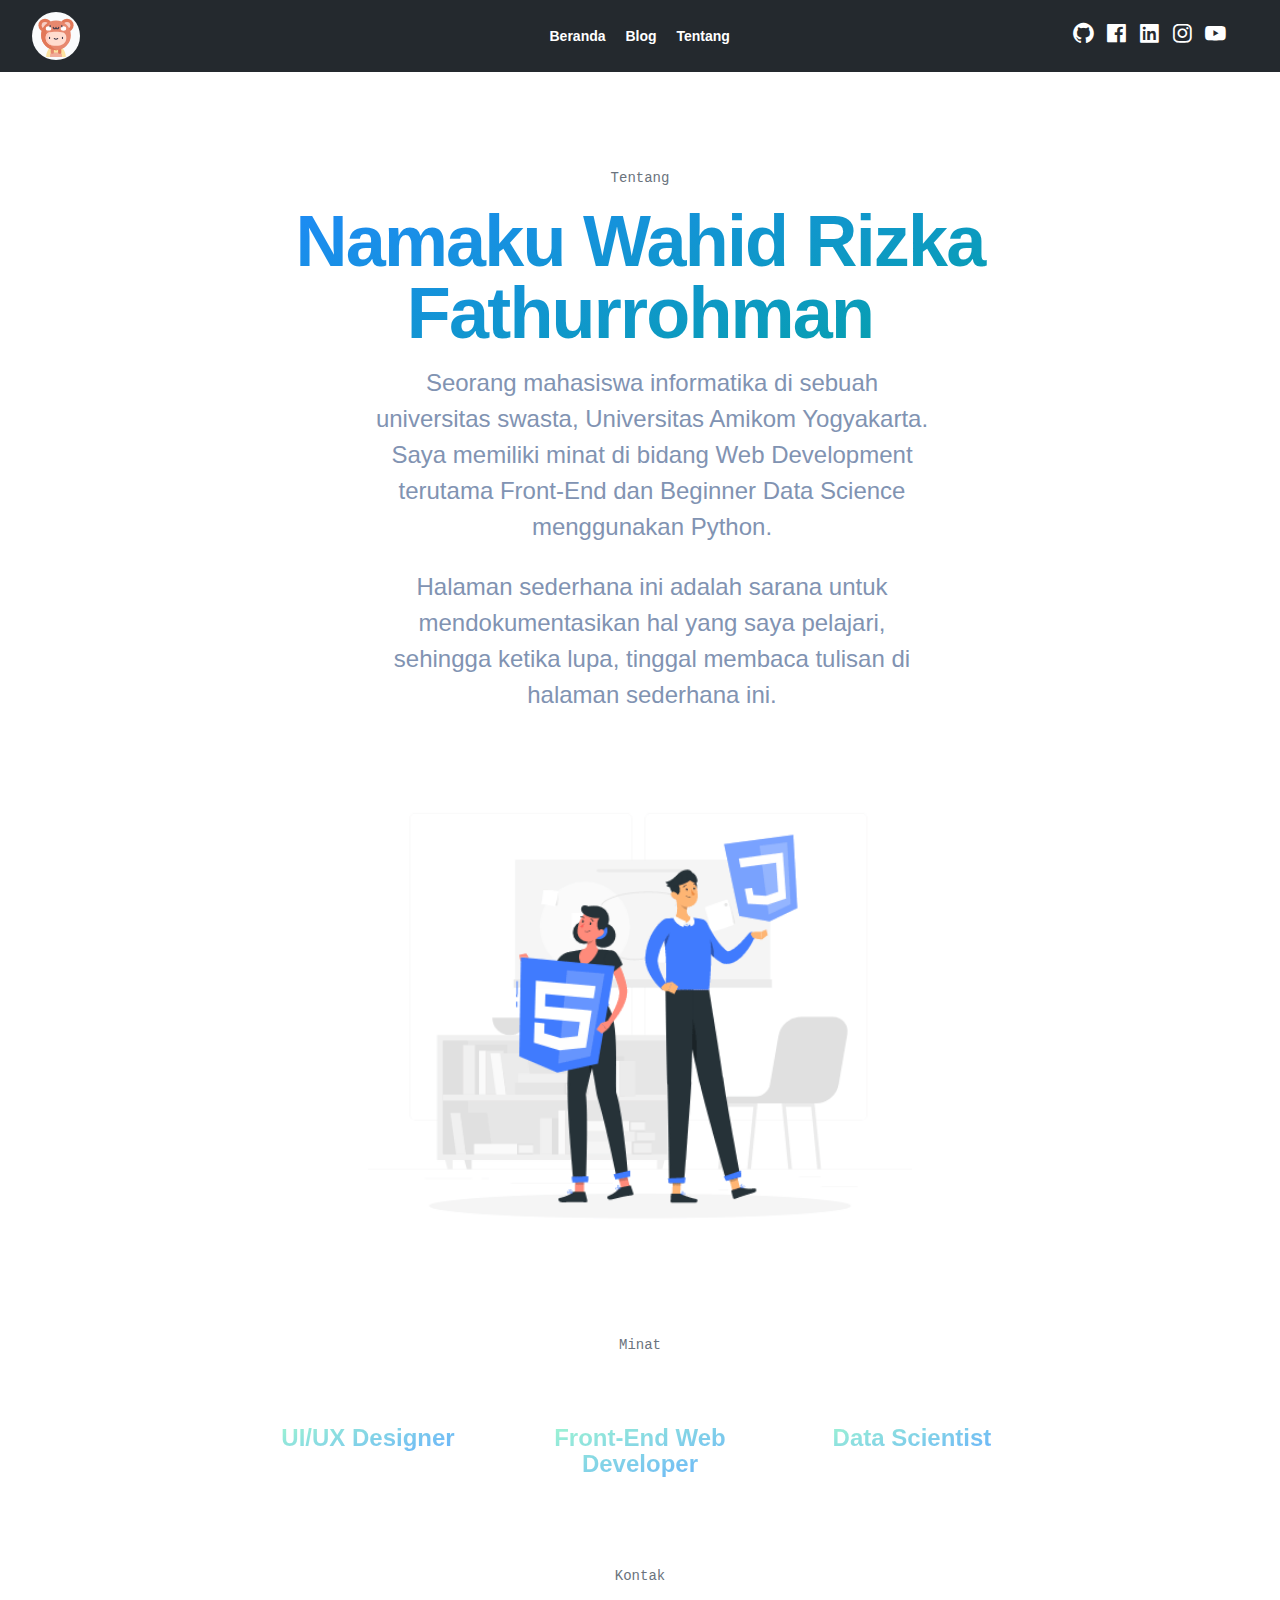
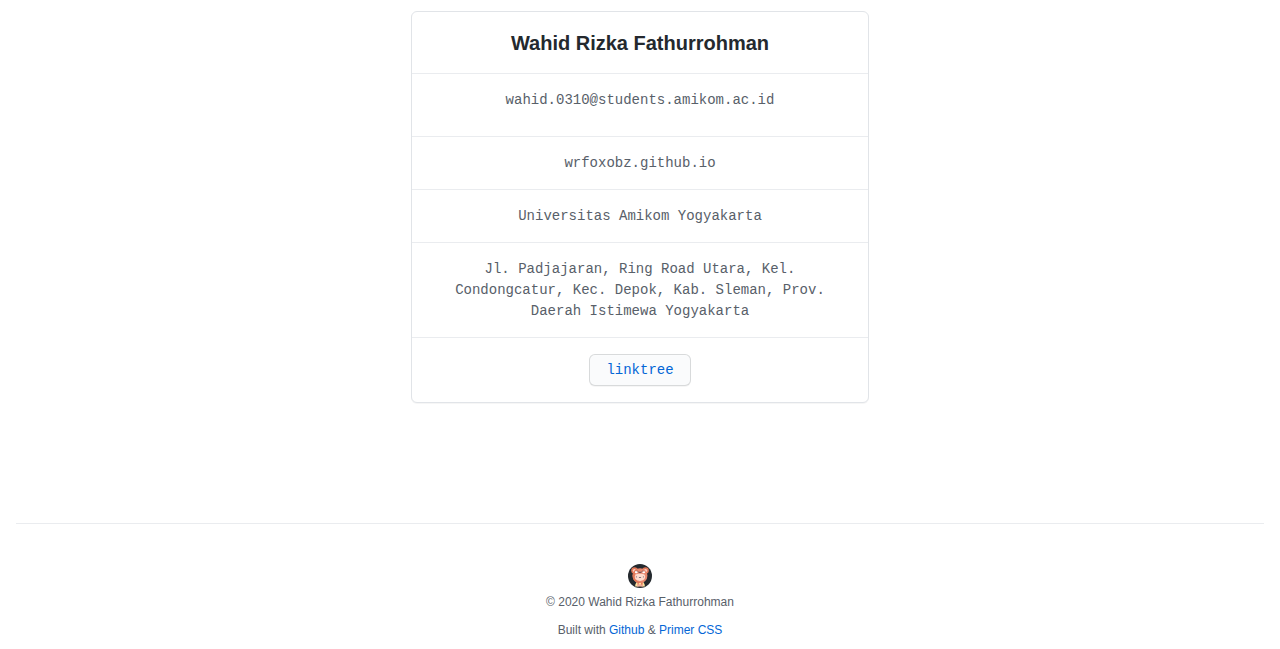
==== commit 8da3eee7: "update about" ====
--- a/about.html
+++ b/about.html
@@ -189,206 +189,9 @@
         </div>
     </footer>
     <!-- End Footer -->
+
     <!-- Main JS -->
     <script src="assets/js/main.js "></script>
 </body>
 
-</html>
-=======
-<!DOCTYPE html>
-<html lang="en">
-
-<head>
-    <meta charset="UTF-8">
-    <meta name="viewport" content="width=device-width, initial-scale=1.0">
-    <link rel="stylesheet" href="assets/css/primer.css">
-    <link rel="stylesheet" href="assets/css/primer-git.css">
-    <link rel="stylesheet" href="assets/css/primer-github.css">
-    <link href='https://unpkg.com/boxicons@2.0.7/css/boxicons.min.css' rel='stylesheet'>
-
-    <link rel="icon" href="assets/images/wrfmark-dark.svg">
-    <title>About Wahid Rizka Fathurrohman</title>
-</head>
-
-<body class="page-responsive">
-    <!-- Header -->
-    <header class="Header px-3 px-md-4 px-lg-5 flex-wrap flex-md-nowrap anim-fade-in">
-        <div class="Header-item mt-n1 mb-n1 d-none d-md-flex width-full">
-            <a class="Header-link d-flex flex-column" href="index.html">
-                <img height="48" src="assets/images/wrfmark-white.svg" alt="logo" title="Hi there, this is Wahid Rizka!">
-            </a>
-        </div>
-        <div class="Header-item d-md-none">
-            <button class="Header-link btn-link" type="button">
-                    <i class='bx bx-menu bx-sm'></i>
-                </button>
-        </div>
-        <div class="Header-item flex-column flex-md-row width-full flex-order-0 mr-0 mr-md-3 mt-3 mt-md-0 d-md-flex flex-order-1">
-            <nav class="d-flex flex-column flex-md-row flex-self-stretch flex-md-self-auto d-none d-md-block">
-                <a class="Header-link mt-md-n3 mb-md-n3 py-2 py-md-3 mr-0 mr-md-3 border-top border-md-top-0 border-white-fade-15" href="index.html">
-                        Beranda
-                    </a>
-                <a class="Header-link mt-md-n3 mb-md-n3 py-2 py-md-3 mr-0 mr-md-3 border-top border-md-top-0 border-white-fade-15" href="blog.html">
-                        Blog
-                    </a>
-                <a class="Header-link mt-md-n3 mb-md-n3 py-2 py-md-3 mr-0 mr-md-3 border-top border-md-top-0 border-white-fade-15" href="about.html">
-                        Tentang
-                    </a>
-            </nav>
-        </div>
-        <div class="Header-item Header-item--full flex-justify-center d-md-none position-relative ">
-            <a class="Header-link" href="#">
-                <img height="48" src="assets/images/wrfmark-white.svg" alt="logo" title="Hi there, this is Wahid Rizka!">
-            </a>
-        </div>
-        <div class="Header-item flex-column flex-md-row mr-0 mr-md-3 mt-3 mt-md-0 d-md-flex flex-order-2 d-none d-md-block">
-            <a class="Header-link btn-link px-1" href="https://github.com/wrfOxobz" target="_blank">
-                <i class='bx bxl-github bx-sm' title="Wahid Rizka on Github"></i>
-            </a>
-            <a class="Header-link btn-link px-1" href="https://www.facebook.com/wahidrizka03/" target="_blank">
-                <i class='bx bxl-facebook-square bx-sm' title="Wahid Rizka on Facebook"></i>
-            </a>
-            <a class="Header-link btn-link px-1" href="https://www.linkedin.com/in/wahidrizka/" target="_blank">
-                <i class='bx bxl-linkedin-square bx-sm' title="Wahid Rizka on LinkedIn"></i>
-            </a>
-            <a class="Header-link btn-link px-1" href="https://www.instagram.com/_wahidrizka/" target="_blank">
-                <i class='bx bxl-instagram bx-sm' title="Wahid Rizka on Instagram"></i>
-            </a>
-            <a class="Header-link btn-link px-1" href="https://www.youtube.com/channel/UCZvTsy0wsMLFKFNL1YYfr5g" target="_blank">
-                <i class='bx bxl-youtube bx-sm' title="Wahid Rizka on Youtube"></i>
-            </a>
-        </div>
-        <div class="Header-item d-md-none">
-            <details class="dropdown details-reset details-overlay d-inline-block Header-link btn-link">
-                <summary aria-haspopup="true">
-                    <i class='bx bx-plus bx-sm'></i>
-                </summary>
-
-                <ul class="dropdown-menu dropdown-menu-sw">
-                    <li>
-                        <a class="dropdown-item d-flex flex-row" href="https://github.com/wrfOxobz" target="_blank">
-                            <i class='bx bxl-github bx-sm'></i>
-                            <span class="ml-1">Github</span>
-                        </a>
-                    </li>
-                    <li>
-                        <a class="dropdown-item d-flex flex-row" href="https://www.facebook.com/wahidrizka03/" target="_blank">
-                            <i class='bx bxl-facebook-square bx-sm'></i>
-                            <span class="ml-1">Facebook</span>
-                        </a>
-                    </li>
-                    <li>
-                        <a class="dropdown-item d-flex flex-row" href="https://www.linkedin.com/in/wahidrizka/" target="_blank">
-                            <i class='bx bxl-linkedin-square bx-sm'></i>
-                            <span class="ml-1">LinkedIn</span>
-                        </a>
-                    </li>
-                    <li>
-                        <a class="dropdown-item d-flex flex-row" href="https://www.instagram.com/_wahidrizka/" target="_blank">
-                            <i class='bx bxl-instagram bx-sm'></i>
-                            <span class="ml-1">Instagram</span>
-                        </a>
-                    </li>
-                    <li>
-                        <a class="dropdown-item d-flex flex-row" href="https://www.youtube.com/channel/UCZvTsy0wsMLFKFNL1YYfr5g" target="_blank">
-                            <i class='bx bxl-youtube bx-sm'></i>
-                            <span class="ml-1">Youtube</span>
-                        </a>
-                    </li>
-                </ul>
-            </details>
-        </div>
-    </header>
-    <!-- End Header -->
-
-    <!-- Main -->
-    <main class="container-lg px-3 px-md-5 overflow-hidden py-4 p-responsive text-center py-7 py-md-10">
-        <h2 class="f5 text-normal text-gray-light mb-3 text-mono">Tentang</h2>
-        <h1 class="h2-5-mktg-fluid h1-sm-mktg-fluid h0-lg-mktg-fluid mb-3-fluid position-relative z-2 text-gradient-blue-green">
-            Namaku Wahid Rizka Fathurrohman
-        </h1>
-        <div class="container-sm mx-auto">
-            <p class="f4-mktg-fluid f2-sm-mktg-fluid text-gray-light-mktg mr-lg-n4-fluid mb-4-fluid lh-condensed lh-sm-default position-relative z-2">
-                Seorang mahasiswa informatika di sebuah universitas swasta, Universitas Amikom Yogyakarta. Saya memiliki minat di bidang Web Development terutama Front-End dan Beginner Data Science menggunakan Python.
-            </p>
-            <p class="f4-mktg-fluid f2-sm-mktg-fluid text-gray-light-mktg mr-lg-n4-fluid mb-4-fluid lh-condensed lh-sm-default position-relative z-2">
-                Halaman sederhana ini adalah sarana untuk mendokumentasikan hal yang saya pelajari, sehingga ketika lupa, tinggal membaca tulisan di halaman sederhana ini.
-            </p>
-            <img class="width-full mt-3" src="assets/images/Languages.gif" alt="WahidRizka - Languages">
-        </div>
-        <div class="container-md pt-5 mb-4">
-            <h2 class="f5 text-normal text-gray-light text-mono">Minat</h2>
-            <aside class="d-md-flex flex-column flex-md-row py-4 pb-md-5 gutter-md-spacious">
-                <div class="p-4 p-md-0 col-md-4 mb-md-0">
-                    <div class="pt-4 no-underline">
-                        <img src="https://ghicons.github.com/assets/images/blue/svg/GitHub%20Mobile.svg" alt="">
-                        <h3 class="h5-5-mktg-fluid h4-md-mktg-fluid text-gradient-mint-blue-dark">UI/UX Designer</h3>
-                    </div>
-                </div>
-                <div class="p-4 p-md-0 col-md-4 mb-md-0">
-                    <div class="pt-4 no-underline">
-                        <img src="https://ghicons.github.com/assets/images/blue/svg/GitHub%20CLI.svg" alt="">
-                        <h3 class="h5-5-mktg-fluid h4-md-mktg-fluid text-gradient-mint-blue-dark">Front-End Web Developer</h3>
-                    </div>
-                </div>
-                <div class="p-4 p-md-0 col-md-4 mb-md-0">
-                    <div class="pt-4 no-underline">
-                        <img src="https://ghicons.github.com/assets/images/blue/svg/Machine%20learning.svg" alt="">
-                        <h3 class="h5-5-mktg-fluid h4-md-mktg-fluid text-gradient-mint-blue-dark">Data Scientist</h3>
-                    </div>
-                </div>
-            </aside>
-        </div>
-        <div class="container-md pt-5 col-6 p-responsive">
-            <h2 class="f5 text-normal text-gray-light text-mono">Kontak</h2>
-            <div class="Box box-shadow my-4">
-                <div class="Box-row">
-                    <h3 class="m-0">Wahid Rizka Fathurrohman</h3>
-                </div>
-                <div class="Box-row Box-row--hover-blue">
-                    <p class="text-gray text-mono">
-                        wahid.0310@students.amikom.ac.id
-                    </p>
-                </div>
-                <div class="Box-row Box-row--hover-blue">
-                    <p class="mb-0 text-gray text-mono">
-                        wrfoxobz.github.io
-                    </p>
-                </div>
-                <div class=" Box-row Box-row--hover-blue ">
-                    <p class="mb-0 text-gray text-mono ">
-                        Universitas Amikom Yogyakarta
-                    </p>
-                </div>
-                <div class="Box-row Box-row--hover-blue ">
-                    <p class="mb-0 text-gray text-mono ">
-                        Jl. Padjajaran, Ring Road Utara, Kel. Condongcatur, Kec. Depok, Kab. Sleman, Prov. Daerah Istimewa Yogyakarta
-                    </p>
-                </div>
-                <div class="Box-row Box-row--hover-blue">
-                    <a class="btn btn-outline text-mono no-underline" href="https://linktr.ee/wahidrizka" target="_blank">
-                        linktree
-                    </a>
-                </div>
-            </div>
-        </div>
-    </main>
-    <!-- End Main -->
-
-    <!-- Footer -->
-    <footer class="footer container-xl width-full p-responsive ">
-        <div class="d-flex flex-column flex-wrap flex-items-center pt-6 f6 text-gray border-top border-gray-light ">
-            <a aria-label="Homepage " title=" " class="footer-octicon " href="index.html ">
-                <img src="assets/images/wrfmark-dark.svg " height="24 " alt=" ">
-            </a>
-            <p>© 2020 Wahid Rizka Fathurrohman</p>
-            <p>Built with <a href="https://github.com/ " target="_blank ">Github</a> & <a href="https://primer.style/css/ " target="_blank ">Primer CSS</a></p>
-        </div>
-    </footer>
-    <!-- End Footer -->
-    <!-- Main JS -->
-    <script src="assets/js/main.js "></script>
-</body>
-
-</html>
->>>>>>> e4ebe5678612a7ef75ff42a0e172ebb1fced3e29+</html>